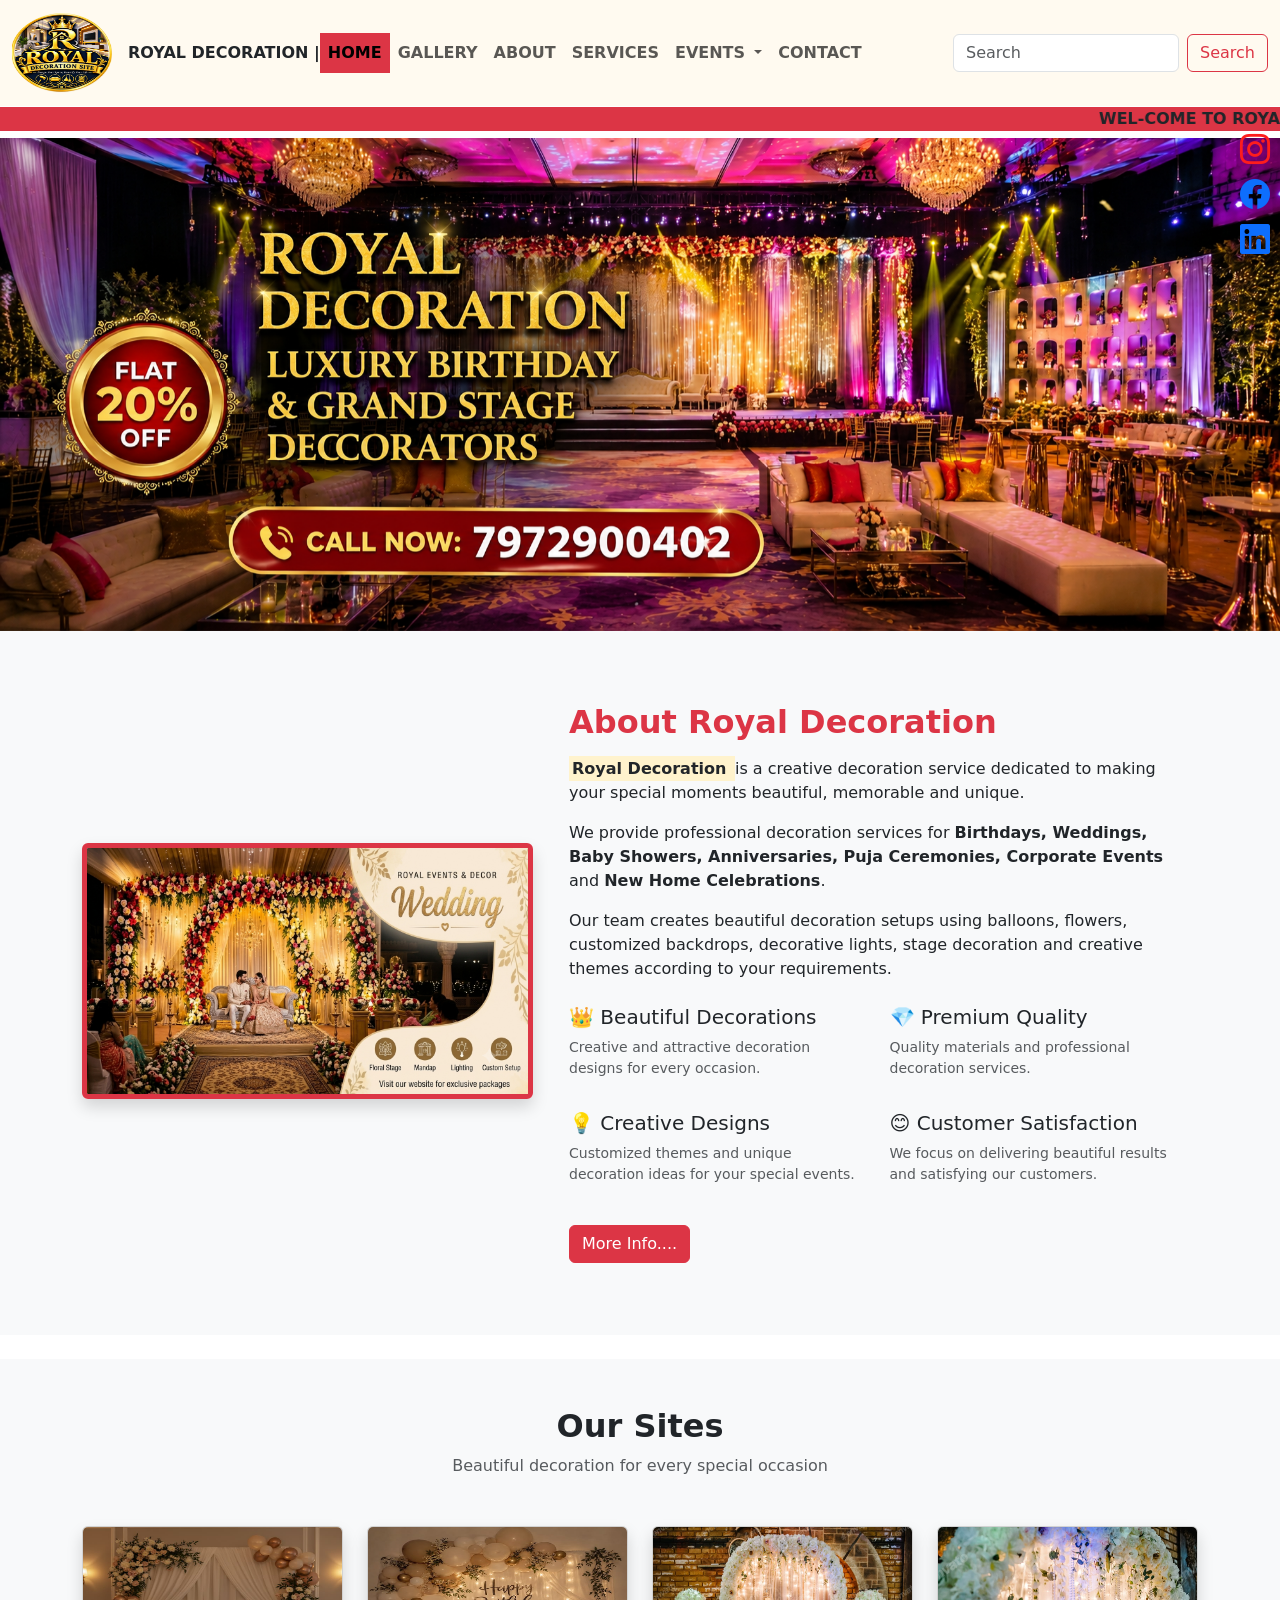
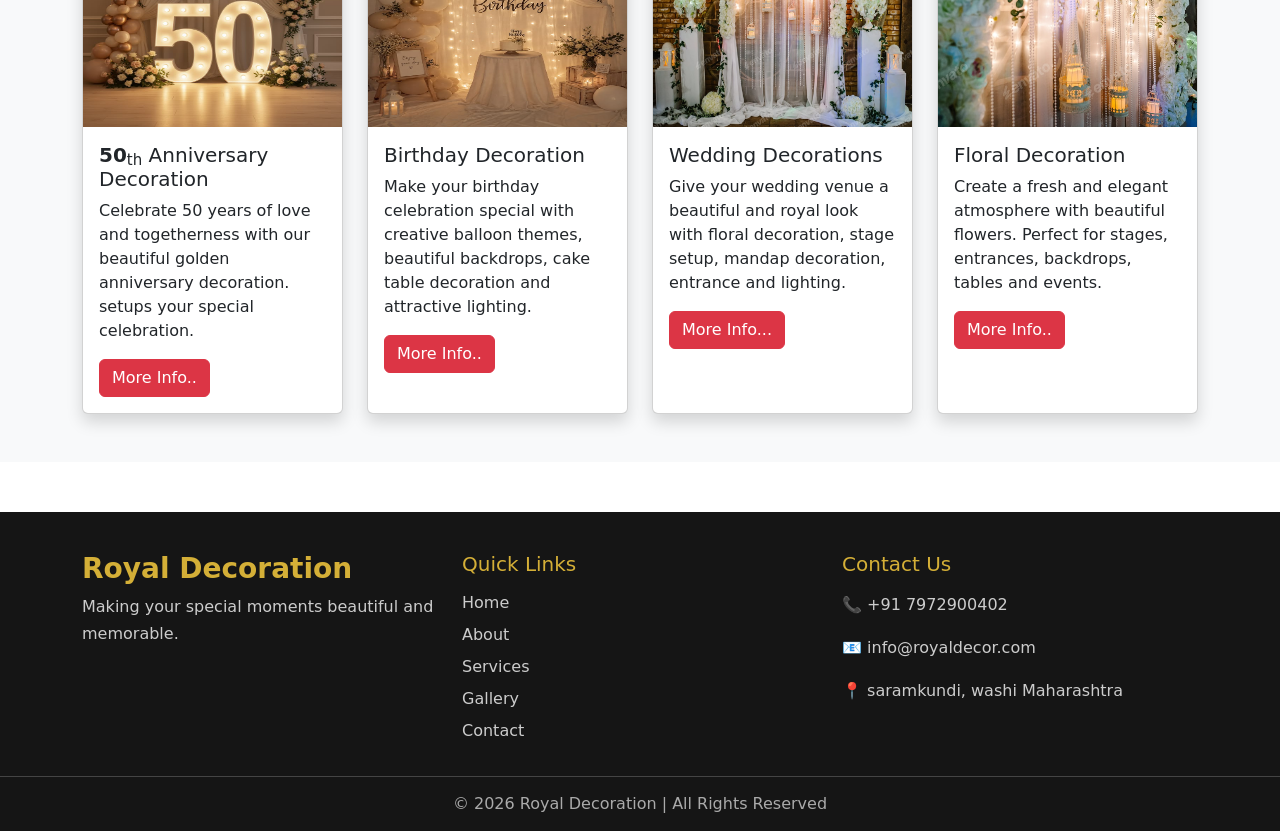
==== index.html @ ed1a05d9 "updates" ====
<!doctype html>
<html lang="en">

<head>

    <meta charset="utf-8">

    <meta name="viewport" content="width=device-width, initial-scale=1">

    <title>home</title>

 <!-- Bootstrap Icons -->
    <link rel="stylesheet"
        href="https://cdn.jsdelivr.net/npm/bootstrap-icons@1.13.1/font/bootstrap-icons.min.css">



    <!-- Your CSS -->
    <link rel="stylesheet" href="css/style.css">

    <!-- Bootstrap CSS -->
    <link href="https://cdn.jsdelivr.net/npm/bootstrap@5.3.8/dist/css/bootstrap.min.css"
        rel="stylesheet"
        integrity="sha384-sRIl4kxILFvY47J16cr9ZwB07vP4J8+LH7qKQnuqkuIAvNWLzeN8tE5YBujZqJLB"
        crossorigin="anonymous">

</head>


<body>
    


    <!-- =========================
         HEADER START
    ========================= -->

    <nav class="navbar navbar-expand-lg bg-color fixed-top">

        <div class="container-fluid">


            <!-- LOGO -->

            <a class="navbar-brand" href="index.html">

                <img src="images/LOGO5.png"
                    width="100px"
                    height="80px"
                    alt="Logo">

            </a><section class="bg-
            "><b>ROYAL DECORATION |</b></section><br><hr><br>


            <!-- MOBILE MENU BUTTON -->
             <hr>

            <button class="navbar-toggler"
                type="button"
                data-bs-toggle="collapse"
                data-bs-target="#navbarSupportedContent"
                aria-controls="navbarSupportedContent"
                aria-expanded="false"
                aria-label="Toggle navigation">

                <span class="navbar-toggler-icon"></span>

            </button>
            


            <!-- NAVBAR CONTENT -->

            <div class="collapse navbar-collapse"
                id="navbarSupportedContent">


                <ul class="navbar-nav me-auto mb-2 mb-lg-0">


                    <!-- HOME -->

                    <li class="nav-item1">

                        <a class="nav-link active bg-danger"
                            aria-current="page"
                            href="index.html">

                            <b>HOME</b>

                        </a>

                    </li>


                    <!-- GALLERY -->

                    <li class="nav-item2">

                        <a class="nav-link"
                            href="gallery.html">

                            <b>GALLERY</b>

                        </a>

                    </li>



                    <!-- ABOUT -->

                    <li class="nav-item4">

                        <a class="nav-link"
                            href="about.html">

                            <b>ABOUT</b>

                        </a>

                    </li>


                    <!-- SERVICES -->

                    <li class="nav-item6">

                        <a class="nav-link"
                            href="services.html">

                            <b>SERVICES</b>

                        </a>

                    </li>


                    <!-- ================================================= -->
                    <!-- EVENTS DROPDOWN  -->
                    <!-- ================================================= -->

                        <li class="nav-item5 events">
          <a class="nav-link dropdown-toggle" href="#" role="button" data-bs-toggle="dropdown" aria-expanded="false">
            <B>EVENTS</B>
          </a>
          <ul class="dropdown-menu bg-danger">
            <li><a class="dropdown-item" href="gallery.html"><important>Puja decoration</important></strong></a></li>
            <li><a class="dropdown-item" href="gallery.html">Baby Shower decoration</a></li>
            <li><a class="dropdown-item" href="gallery.html">corporate events decoration</a></li>
            <li><a class="dropdown-item" href="gallery.html">Anniversary decoration</a></li>
            <li><a class="dropdown-item" href="gallery.html">birthday decoration</a></li>
            <li><a class="dropdown-item" href="gallery.html">wedding decoration</a></li>
             <li><a class="dropdown-item" href="gallery.html">new home decoration</a></li>
            <li><hr class="dropdown-divider"></li>
          </ul>
           <!-- CONTACT -->

                    <li class="nav-item3">

                        <a class="nav-link"
                            href="contact.html">

                            <b>CONTACT</b>

                        </a>

                    </li>
        </li>


                </ul>
           

                <!-- =========================
                     SEARCH
                ========================= -->

                <form class="d-flex"
                    role="search">


                    <input class="form-control me-2"
                        type="search"
                        placeholder="Search"
                        aria-label="Search">


                    <button class="btn btn-outline-danger"
                        type="submit">

                        Search

                    </button>


                </form>


            </div>

        </div>

    </nav>
    <hr><br><p></p>
    <p></p>
    <hr>
    <hr>

      <!-- SOCIAL MEDIA -->

        <section class="body1">

            <div class="container-fluid bgg2">

                <div class="row">

                    <div class="col-md-1">

                        <ul class="box5">

                            <li>
                                <a href="https://www.instagram.com/"
                                    target="_blank">
                                    <i class="bi bi-instagram"></i>
                                </a>
                            </li>

                            <li>
                                <a href="https://www.facebook.com/"
                                    target="_blank">
                                    <i class="bi bi-facebook"></i>
                                </a>
                            </li>

                            <li>
                                <a href="https://in.linkedin.com/"
                                    target="_blank">
                                    <i class="bi bi-linkedin"></i>
                                </a>
                            </li>

                        </ul>

                    </div>

                </div>

            </div>

        </section>



    <!-- =========================
         HEADER END
    =
   <h1></h1> 
  


    

         MAIN START
    ========================= -->




    

    <main>

  <section class="BG-danger"><marquee class= "bg-danger"right direction="left
    "><b>WEL-COME TO ROYAL DECORATIONS </b></marquee></section>
        <!-- =========================
             CAROUSEL
        ========================= -->

        <section>

            <div id="carouselExampleSlidesOnly"
                class="carousel slide"
                data-bs-ride="carousel"
                data-bs-interval="2000">


                <div class="carousel-inner">


                    <div class="carousel-item active">

                        <img src="images/royal.png"
                            class="d-block w-100 img-fluid"
                            alt="Royal Decoration">

                    </div>


                    <div class="carousel-item">

                        <img src="images/new (2).png"
                            class="d-block w-100"
                            width="1300px"
                            alt="Royal Decoration">

                    </div>


                    <div class="carousel-item">

                        <img src="images/new (3).png"
                            class="d-block w-100"
                            width="1300px"
                            alt="Royal Decoration">

                    </div>


                    <div class="carousel-item">

                        <img src="images/new (4).png"
                            class="d-block w-100"
                            width="1300px"
                            alt="Royal Decoration">

                    </div>


                    <div class="carousel-item">

                        <img src="images/new (8).png"
                            class="d-block w-100"
                            width="1300px"
                            alt="Royal Decoration">

                    </div>


                    <div class="carousel-item">

                        <img src="images/new (6).png"
                            class="d-block w-100"
                            width="1300px"
                            alt="Royal Decoration">

                    </div>


                </div>

            </div>

        </section>



        <!-- =========================
             ABOUT SECTION
        ========================= -->

        <section class="bg-light py-5">


            <div class="container">


                <div class="row align-items-center">


                    <!-- ABOUT IMAGE -->

                    <div class="col-md-5  mb-4 mb-3 md-3">

                        <img src="images/gemini (1).png"
                            class="img-fluid rounded shadow border border-5 border-danger"
                            alt="Royal Decoration">

                    </div>


                    <!-- ABOUT INFORMATION -->

                    <div class="col-md-7 p-4">


                        <h2 class="fw-bold text-danger mb-3">

                            About Royal Decoration

                        </h2>


                        <p>

                            <strong><mark>Royal Decoration </mark></strong>
                            is a creative decoration service dedicated
                            to making your special moments beautiful,
                            memorable and unique.

                        </p>


                        <p>

                            We provide professional decoration services
                            for <strong>Birthdays, Weddings, Baby Showers,
                            Anniversaries, Puja Ceremonies, Corporate Events</strong>
                            and <strong>New Home Celebrations</strong>.

                        </p>


                        <p>

                            Our team creates beautiful decoration setups
                            using balloons, flowers, customized backdrops,
                            decorative lights, stage decoration and creative
                            themes according to your requirements.

                        </p>


                        <!-- FEATURES -->

                        <div class="row mt-4">


                            <div class="col-sm-6 mb-3">

                                <h5>
                                    👑 Beautiful Decorations
                                </h5>

                                <p class="small text-muted">

                                    Creative and attractive decoration
                                    designs for every occasion.

                                </p>

                            </div>


                            <div class="col-sm-6 mb-3">

                                <h5>
                                    💎 Premium Quality
                                </h5>

                                <p class="small text-muted">

                                    Quality materials and professional
                                    decoration services.

                                </p>

                            </div>


                            <div class="col-sm-6 mb-3">

                                <h5>
                                    💡 Creative Designs
                                </h5>

                                <p class="small text-muted">

                                    Customized themes and unique decoration
                                    ideas for your special events.

                                </p>

                            </div>


                            <div class="col-sm-6 mb-3">

                                <h5>
                                    😊 Customer Satisfaction
                                </h5>

                                <p class="small text-muted">

                                    We focus on delivering beautiful results
                                    and satisfying our customers.

                                </p>

                            </div>


                        </div>


                        <!-- MORE INFO BUTTON -->

                        <a href="about.html"
                            class="btn btn-danger mt-2">

                            More Info....

                        </a>


                    </div>

                </div>

            </div>


        </section>



        <!-- =========================
             OUR SITES
        ========================= -->

        <section class="mt-4 bg-light py-5">


            <div class="container">


                <!-- HEADING -->

                <div class="text-center mb-5">

                    <h2 class="text-dark fw-bold">
                        Our Sites
                    </h2>

                    <p class="text-muted">

                        Beautiful decoration for every special occasion

                    </p>

                </div>


                <div class="row g-4">


                    <!-- ================= CARD 1 ================= -->

                    <div class="col-lg-3 col-md-6 ">


                        <div class="card h-100 shadow">


                            <img src="images/square6.jpg"
                                height="200"
                                class="card-img-top"
                                alt="50 th Anniversary Decoration">


                            <div class="card-body">


                                <h5 class="card-title">

                                   <b><span>50</span></b><sub>th</sub> Anniversary Decoration

                                </h5>


                                <p class="card-text">

                                    Celebrate 50 years of love and
                                    togetherness with our beautiful
                                    golden anniversary decoration.
                                     setups your special celebration.

                                </p>


                                 <button type="button"
                                    class="btn btn-danger"
                                    data-bs-toggle="modal"
                                    data-bs-target="#birthdayModal">

                                    More Info..

                                </button>

                            </div>


                        </div>


                    </div>



                    <!-- ================= CARD 2 ================= -->

                    <div class="col-lg-3 col-md-6">


                        <div class="card h-100 shadow">


                            <img src="images/square4.jpg"
                                height="200"
                                class="card-img-top"
                                alt="Birthday Decoration">


                            <div class="card-body">


                                <h5 class="card-title">

                                    Birthday Decoration

                                </h5>


                                <p class="card-text">

                                    Make your birthday celebration
                                    special with creative balloon themes,
                                    beautiful backdrops, cake table
                                    decoration and attractive lighting.

                                </p>


                                <button type="button"
                                    class="btn btn-danger"
                                    data-bs-toggle="modal"
                                    data-bs-target="#birthdayModal">

                                    More Info..

                                </button>


                            </div>


                        </div>


                    </div>



                    <!-- ================= CARD 3 ================= -->

                    <div class="col-lg-3 col-md-6">


                        <div class="card h-100 shadow">


                            <img src="images/square2.jpg"
                                height="200"
                                class="card-img-top"
                                alt="Wedding Decoration">


                            <div class="card-body">


                                <h5 class="card-title">

                                    Wedding Decorations

                                </h5>


                                <p class="card-text">

                                    Give your wedding venue a beautiful
                                    and royal look with floral decoration,
                                    stage setup, mandap decoration,
                                    entrance and lighting.

                                </p>


                                <button type="button"
                                    class="btn btn-danger"
                                    data-bs-toggle="modal"
                                    data-bs-target="#weddingModal">

                                    More Info...

                                </button>


                            </div>


                        </div>


                    </div>



                    <!-- ================= CARD 4 ================= -->

                    <div class="col-lg-3 col-md-6">


                        <div class="card h-100 shadow">


                            <img src="images/square3.jpg"
                                height="200"
                                class="card-img-top"
                                alt="Floral Decoration">


                            <div class="card-body">


                                <h5 class="card-title">

                                    Floral Decoration

                                </h5>


                                <p class="card-text">

                                    Create a fresh and elegant atmosphere
                                    with beautiful flowers. Perfect for
                                    stages, entrances, backdrops, tables
                                    and events.

                                </p>


                                <button type="button"
                                    class="btn btn-danger"
                                    data-bs-toggle="modal"
                                    data-bs-target="#floralModal">

                                    More Info..

                                </button>


                            </div>


                        </div>


                    </div>


                </div>

            </div>


        </section>



        <!-- ================================================= -->
        <!-- 50TH ANNIVERSARY MODAL
        ================================================= -->

        <div class="modal fade"
            id="anniversary50Modal"
            tabindex="-1"
            aria-labelledby="anniversary50ModalLabel"
            aria-hidden="true">


            <div class="modal-dialog modal-lg modal-dialog-centered">


                <div class="modal-content">


                    <div class="modal-header bg-danger text-white">


                        <h5 class="modal-title"
                            id="anniversary50ModalLabel">

                            50th Anniversary Decoration

                        </h5>


                        <button type="button"
                            class="btn-close btn-close-white"
                            data-bs-dismiss="modal">
                        </button>


                    </div>


                    <div class="modal-body">


                        <img src="images/square6.jpg"
                            class="img-fluid rounded mb-4"
                            alt="50th Anniversary Decoration">


                        <h4>
                            Golden Anniversary Decoration
                        </h4>


                        <p>

                            Celebrate 50 beautiful years of love,
                            memories and togetherness with our premium
                            anniversary decoration services. We create
                            elegant and attractive setups according to
                            your celebration theme.

                        </p>


                        <h5 class="mt-4">
                            Our Decoration Includes:
                        </h5>


                        <ul>

                            <li>50th Anniversary Number Decoration</li>

                            <li>Balloon Decoration</li>

                            <li>Flower Decoration</li>

                            <li>Beautiful Backdrop</li>

                            <li>Stage Decoration</li>

                            <li>Table Decoration</li>

                            <li>Warm Decorative Lighting</li>

                            <li>Customized Name Board</li>

                        </ul>


                        <h5 class="mt-4">
                            Perfect For
                        </h5>


                        <p>

                            Golden anniversary, family celebrations,
                            wedding anniversary parties and special
                            milestone events.

                        </p>


                    </div>


                    <div class="modal-footer">


                        <a href="contact.html"
                            class="btn btn-danger">

                            Book Now

                        </a>


                        <button type="button"
                            class="btn btn-secondary"
                            data-bs-dismiss="modal">

                            Close

                        </button>


                    </div>


                </div>


            </div>

        </div>



        <!-- ================================================= -->
        <!-- BIRTHDAY MODAL
        ================================================= -->

        <div class="modal fade"
            id="birthdayModal"
            tabindex="-1"
            aria-labelledby="birthdayModalLabel"
            aria-hidden="true">


            <div class="modal-dialog modal-lg modal-dialog-centered">


                <div class="modal-content">


                    <div class="modal-header bg-danger text-white">


                        <h5 class="modal-title"
                            id="birthdayModalLabel">

                            Birthday Decoration

                        </h5>


                        <button type="button"
                            class="btn-close btn-close-white"
                            data-bs-dismiss="modal">
                        </button>


                    </div>


                    <div class="modal-body">


                        <img src="images/square4.jpg"
                            class="img-fluid rounded mb-4"
                            alt="Birthday Decoration">


                        <h4>
                            Beautiful Birthday Decoration
                        </h4>


                        <p>

                            Make your birthday celebration more
                            colorful, beautiful and memorable with
                            our customized birthday decoration services.
                            We design the setup according to your
                            preferred theme and occasion.

                        </p>


                        <h5 class="mt-4">
                            Our Decoration Includes:
                        </h5>


                        <ul>

                            <li>Birthday Balloon Decoration</li>

                            <li>Customized Birthday Backdrop</li>

                            <li>Theme Decoration</li>

                            <li>Cake Table Decoration</li>

                            <li>Birthday Banner</li>

                            <li>Flower Decoration</li>

                            <li>Decorative Lighting</li>

                            <li>Customized Name Decoration</li>

                        </ul>


                        <h5 class="mt-4">
                            Perfect For
                        </h5>


                        <p>

                            Kids' birthdays, adults' birthdays,
                            surprise parties, family celebrations
                            and theme-based birthday parties.

                        </p>


                    </div>


                    <div class="modal-footer">


                        <a href="contact.html"
                            class="btn btn-danger">

                            Book Now

                        </a>


                        <button type="button"
                            class="btn btn-secondary"
                            data-bs-dismiss="modal">

                            Close

                        </button>


                    </div>


                </div>


            </div>

        </div>



        <!-- ================================================= -->
        <!-- WEDDING MODAL
        ================================================= -->

        <div class="modal fade"
            id="weddingModal"
            tabindex="-1"
            aria-labelledby="weddingModalLabel"
            aria-hidden="true">


            <div class="modal-dialog modal-lg modal-dialog-centered">


                <div class="modal-content">


                    <div class="modal-header bg-danger text-white">


                        <h5 class="modal-title"
                            id="weddingModalLabel">

                            Wedding Decoration

                        </h5>


                        <button type="button"
                            class="btn-close btn-close-white"
                            data-bs-dismiss="modal">
                        </button>


                    </div>


                    <div class="modal-body">


                        <img src="images/square2.jpg"
                            class="img-fluid rounded mb-4"
                            alt="Wedding Decoration">


                        <h4>
                            Royal Wedding Decoration
                        </h4>


                        <p>

                            Make your wedding celebration grand and
                            memorable with our beautiful and royal
                            wedding decoration services.

                        </p>


                        <h5 class="mt-4">
                            Our Decoration Includes:
                        </h5>


                        <ul>

                            <li>Wedding Stage Decoration</li>

                            <li>Mandap Decoration</li>

                            <li>Flower Decoration</li>

                            <li>Entrance Gate Decoration</li>

                            <li>Wedding Backdrop</li>

                            <li>Decorative Lighting</li>

                            <li>Table Decoration</li>

                            <li>Customized Wedding Theme</li>

                        </ul>


                        <h5 class="mt-4">
                            Perfect For
                        </h5>


                        <p>

                            Weddings, receptions, engagement ceremonies,
                            sangeet functions and other special wedding
                            celebrations.

                        </p>


                    </div>


                    <div class="modal-footer">


                        <a href="contact.html"
                            class="btn btn-danger">

                            Book Now

                        </a>


                        <button type="button"
                            class="btn btn-secondary"
                            data-bs-dismiss="modal">

                            Close

                        </button>


                    </div>


                </div>


            </div>

        </div>



        <!-- ================================================= -->
        <!-- FLORAL MODAL
        ================================================= -->

        <div class="modal fade"
            id="floralModal"
            tabindex="-1"
            aria-labelledby="floralModalLabel"
            aria-hidden="true">


            <div class="modal-dialog modal-lg modal-dialog-centered">


                <div class="modal-content">


                    <div class="modal-header bg-danger text-white">


                        <h5 class="modal-title"
                            id="floralModalLabel">

                            Floral Decoration

                        </h5>


                        <button type="button"
                            class="btn-close btn-close-white"
                            data-bs-dismiss="modal">
                        </button>


                    </div>


                    <div class="modal-body">


                        <img src="images/square3.jpg"
                            class="img-fluid rounded mb-4"
                            alt="Floral Decoration">


                        <h4>
                            Beautiful Floral Decoration
                        </h4>


                        <p>

                            Create a fresh, beautiful and elegant
                            atmosphere with our floral decoration
                            services for all types of occasions.

                        </p>


                        <h5 class="mt-4">
                            Our Decoration Includes:
                        </h5>


                        <ul>

                            <li>Fresh Flower Decoration</li>

                            <li>Artificial Flower Decoration</li>

                            <li>Stage Flower Decoration</li>

                            <li>Entrance Flower Decoration</li>

                            <li>Floral Backdrop</li>

                            <li>Table Flower Decoration</li>

                            <li>Wedding Flower Decoration</li>

                            <li>Customized Floral Theme</li>

                        </ul>


                        <h5 class="mt-4">
                            Perfect For
                        </h5>


                        <p>

                            Weddings, birthdays, anniversaries,
                            puja ceremonies, corporate events and
                            other special occasions.

                        </p>


                    </div>


                    <div class="modal-footer">


                        <a href="contact.html"
                            class="btn btn-danger">

                            Book Now

                        </a>


                        <button type="button"
                            class="btn btn-secondary"
                            data-bs-dismiss="modal">

                            Close

                        </button>


                    </div>


                </div>


            </div>

        </div>


    </main>


    <!-- =========================
         FOOTER
    ========================= -->

    <footer class="footer">


        <div class="container">


            <div class="row">


                <div class="col-md-4">

                    <h3>
                        Royal Decoration
                    </h3>

                    <p>
                        Making your special moments beautiful
                        and memorable.
                    </p>

                </div>


                <div class="col-md-4">

                    <h5>
                        Quick Links
                    </h5>

                    <a href="index.html">
                        Home
                    </a>

                    <a href="about.html">
                        About
                    </a>

                    <a href="services.html">
                        Services
                    </a>

                    <a href="gallery.html">
                        Gallery
                    </a>

                    <a href="contact.html">
                        Contact
                    </a>

                </div>


                <div class="col-md-4">

                    <h5>
                        Contact Us
                    </h5>

                    <p>
                        📞 +91 7972900402
                    </p>

                    <p>
                        📧 info@royaldecor.com
                    </p>

                    <p>
                        📍 saramkundi, washi Maharashtra
                    </p>

                </div>


            </div>


        </div>


        <div class="copyright">

            © 2026 Royal Decoration | All Rights Reserved

        </div>


    </footer>



    <!-- ================================================= -->
    <!-- BOOTSTRAP JS - ONLY ONE -->
    <!-- ================================================= -->

    <script src="https://cdn.jsdelivr.net/npm/bootstrap@5.3.8/dist/js/bootstrap.bundle.min.js"
        integrity="sha384-FKyoEForCGlyvwx9Hj09JcYn3nv7wiPVlz7YYwJrWVcXK/BmnVDxM+D2scQbITxI"
        crossorigin="anonymous">
    </script>


</body>

</html>
---- css/style.css ----
.card-body:hover{
    background-color: yellow;
    color: black;

}
        .bg-color{
            background-color: #fffcde;
        }
        .nav-item1:hover{transform: translateY(-10px);
          box-shadow: 0px 4px 8px rgba(197, 6, 6, 0.2);
            background-color: #ff0000;
            
        }
        .nav-item2:hover{transform: translateY(-10px);
          box-shadow: 0px 4px 8px rgba(89, 66, 8, 0.2);
            background-color: #ff0000;
            
        }
        .nav-item3:hover{transform: translateY(-10px);
          box-shadow: 0px 4px 8px rgba(89, 66, 8, 0.2);
            background-color: #ff0000;
            
        }
        .nav-item4:hover{transform: translateY(-10px);
          box-shadow: 0px 4px 8px rgba(89, 66, 8, 0.2);
            background-color: #ff0000;
            
        }
        .nav-item5:hover{transform: translateY(-10px);
          box-shadow: 0px 4px 8px rgba(89, 66, 8, 0.2);
            background-color: #ff0000;
            
        }
        .nav-item6:hover{transform: translateY(-10px);
          box-shadow: 0px 4px 8px rgba(89, 66, 8, 0.2);
            background-color: #ff0000;
            
        }
        .footer {
    background-color: #151515;
    color: white;
    padding-top: 40px;
    margin-top: 50px;
}

.footer h3 {
    color: #d4af37;
    font-weight: bold;
}

.footer h5 {
    color: #d4af37;
    margin-bottom: 15px;
}

.footer p {
    color: #cccccc;
    line-height: 1.7;
}

.footer a {
    display: block;
    color: #cccccc;
    text-decoration: none;
    margin-bottom: 8px;
}

.footer a:hover {
    color: #d4af37;
}

.copyright {
    border-top: 1px solid #444;
    text-align: center;
    padding: 15px;
    margin-top: 25px;
    color: #aaa;
}

/* hover effect nav */
.bg-color{
            background-color: #fffcde;
        }
        .nav-item1:hover{transform: translateY(-10px);
          box-shadow: 0px 4px 8px rgba(197, 6, 6, 0.2);
            background-color: #ff0000;
            
        }
        .nav-item2:hover{transform: translateY(-10px);
          box-shadow: 0px 4px 8px rgba(89, 66, 8, 0.2);
            background-color: #ff0000;
            
        }
        .nav-item3:hover{transform: translateY(-10px);
          box-shadow: 0px 4px 8px rgba(89, 66, 8, 0.2);
            background-color: #ff0000;
            
        }
        .nav-item4:hover{transform: translateY(-10px);
          box-shadow: 0px 4px 8px rgba(89, 66, 8, 0.2);
            background-color: #ff0000;
            
        }
        .nav-item5:hover{transform: translateY(-10px);
          box-shadow: 0px 4px 8px rgba(89, 66, 8, 0.2);
            background-color: #ff0000;
            
        }
        /* About Section */

.about-section {
    padding: 70px 0;
    background-color: #fffaf0;
}

.about-img {
    width: 100%;
    height: 350px;
    object-fit: cover;
    border-radius: 10px;
}

.about-section h2 {
    color: #b8860b;
    font-size: 35px;
    font-weight: bold;
    margin-bottom: 20px;
}

.about-section p {
    color: #555;
    line-height: 1.7;
    font-size: 16px;
}

.about-btn {
    display: inline-block;
    background-color: #b8860b;
    color: white;
    padding: 10px 25px;
    border-radius: 5px;
    text-decoration: none;
    margin-top: 10px;
}

.about-btn:hover {
    background-color: #8b6508;
    color: white;
}
/* about-section */
/* About Section */

.about-section {
    padding: 70px 0;
    background-color: #fffaf0;
}

.about-title {
    text-align: center;
    margin-bottom: 45px;
}

.about-title h2 {
    color: #b8860b;
    font-size: 36px;
    font-weight: bold;
}

.about-title p {
    color: #666;
}

.about-img {
    width: 100%;
    height: 350px;
    object-fit: cover;
    border-radius: 12px;
}

.about-section h3 {
    color: #b8860b;
    font-weight: bold;
    margin-bottom: 15px;
}

.about-section p {
    color: #555;
    line-height: 1.7;
    font-size: 16px;
}

/* Vision & Mission */

.vision-mission {
    margin-top: 50px;
    text-align: center;
}

.about-box {
    background-color: white;
    padding: 30px;
    height: 100%;
    border-radius: 12px;
    box-shadow: 0 4px 15px rgba(0,0,0,0.10);
}

.about-box h3 {
    font-size: 25px;
}
 .bg-color{
    background-color: #fffaf0;
}
.services-section{background-color: #fffaf0;}

.bi-youtube{color: #ff0000;}
.bi-instagram{color: #FD1D1D;}
    /* =========================
           GALLERY IMAGE DESIGN
        ========================= */

        .gallery-section {
            padding: 50px 0;
        }

        .gallery-title {
            font-size: 40px;
            font-weight: 700;
            margin-bottom: 10px;
        }

        .gallery-card {
            overflow: hidden;
            border: none;
            border-radius: 15px;
            box-shadow: 0 6px 20px rgba(0, 0, 0, 0.12);
            transition: all 0.35s ease;
            background: #fff;
        }

        .gallery-card:hover {
            transform: translateY(-8px);
            box-shadow: 0 12px 30px rgba(0, 0, 0, 0.20);
        }

        /* ALL GALLERY IMAGES SAME SIZE */
        .gallery-card .card-img-top {
            width: 100%;
            height: 320px;
            object-fit: cover;
            object-position: center;
            display: block;
            transition: transform 0.4s ease;
        }

        .gallery-card:hover .card-img-top {
            transform: scale(1.05);
        }

        .gallery-card .card-body {
            padding: 20px;
        }

        .gallery-card .card-title {
            font-size: 21px;
            font-weight: 700;
        }

        .gallery-card .card-text {
            color: #666;
            line-height: 1.6;
        }

        .gallery-card .btn {
            border-radius: 25px;
            padding: 9px 22px;
            font-weight: 600;
        }

        /* OLD GALLERY IMAGES */
        .old-gallery img {
            width: 100%;
            height: 280px;
            object-fit: cover;
            border-radius: 12px;
            transition: 0.4s ease;
        }

        .old-gallery img:hover {
            transform: scale(1.03);
        }

        /* VIDEO */
        .video iframe {
            border-radius: 12px;
        }

        /* MOBILE */
        @media (max-width: 768px) {

            .gallery-title {
                font-size: 30px;
            }

            .gallery-card .card-img-top {
                height: 260px;
            }

            .old-gallery img {
                height: 250px;
            }
        }

         /* .about-img  */
    .about-img {
    width: 100%;
    max-width: 400px;
    height: auto;
    display: block;
    margin: 0 auto;
    object-fit: cover;
}

/* Mobile */
@media (max-width: 576px) {
    .about-img {
        width: 90%;
        max-width: 300px;
        height: auto;
        margin: 0 auto;
    }
}

        /* =========================
           MAP + TABLE SECTION
        ========================= */

        .map-table-section {
            margin-top: 50px;
            padding: 30px 0;
        }

        .map-box {
            width: 100%;
            height: 350px;
            overflow: hidden;
            border-radius: 10px;
        }

        .map-box iframe {
            width: 100%;
            height: 100%;
            border: 0;
        }

        /* SMALL TABLE */

        .contact-table-box {
            max-width: 650px;
            margin: 0 auto;
        }

        .contact-table-box table {
            font-size: 14px;
        }

        .contact-table-box th,
        .contact-table-box td {
            padding: 8px 10px;
            vertical-align: middle;
        }

        /* =========================
           MOBILE
        ========================= */

        @media (max-width: 767px) {

            .map-table-section {
                margin-top: 30px;
                padding: 20px 10px;
            }

            .map-box {
                height: 280px;
                margin-bottom: 25px;
            }

            .contact-table-box {
                width: 100%;
                overflow-x: auto;
            }

            .contact-table-box table {
                font-size: 12px;
                min-width: 500px;
            }

        }

        .box5{
    position:fixed;
    list-style: none;
    z-index: 15; 
    left: auto;
    right: 10px;
    margin-bottom: 100px;    
     margin-left: 0%; 
    margin-top: 20px;
    font-size: 30px;
    

}
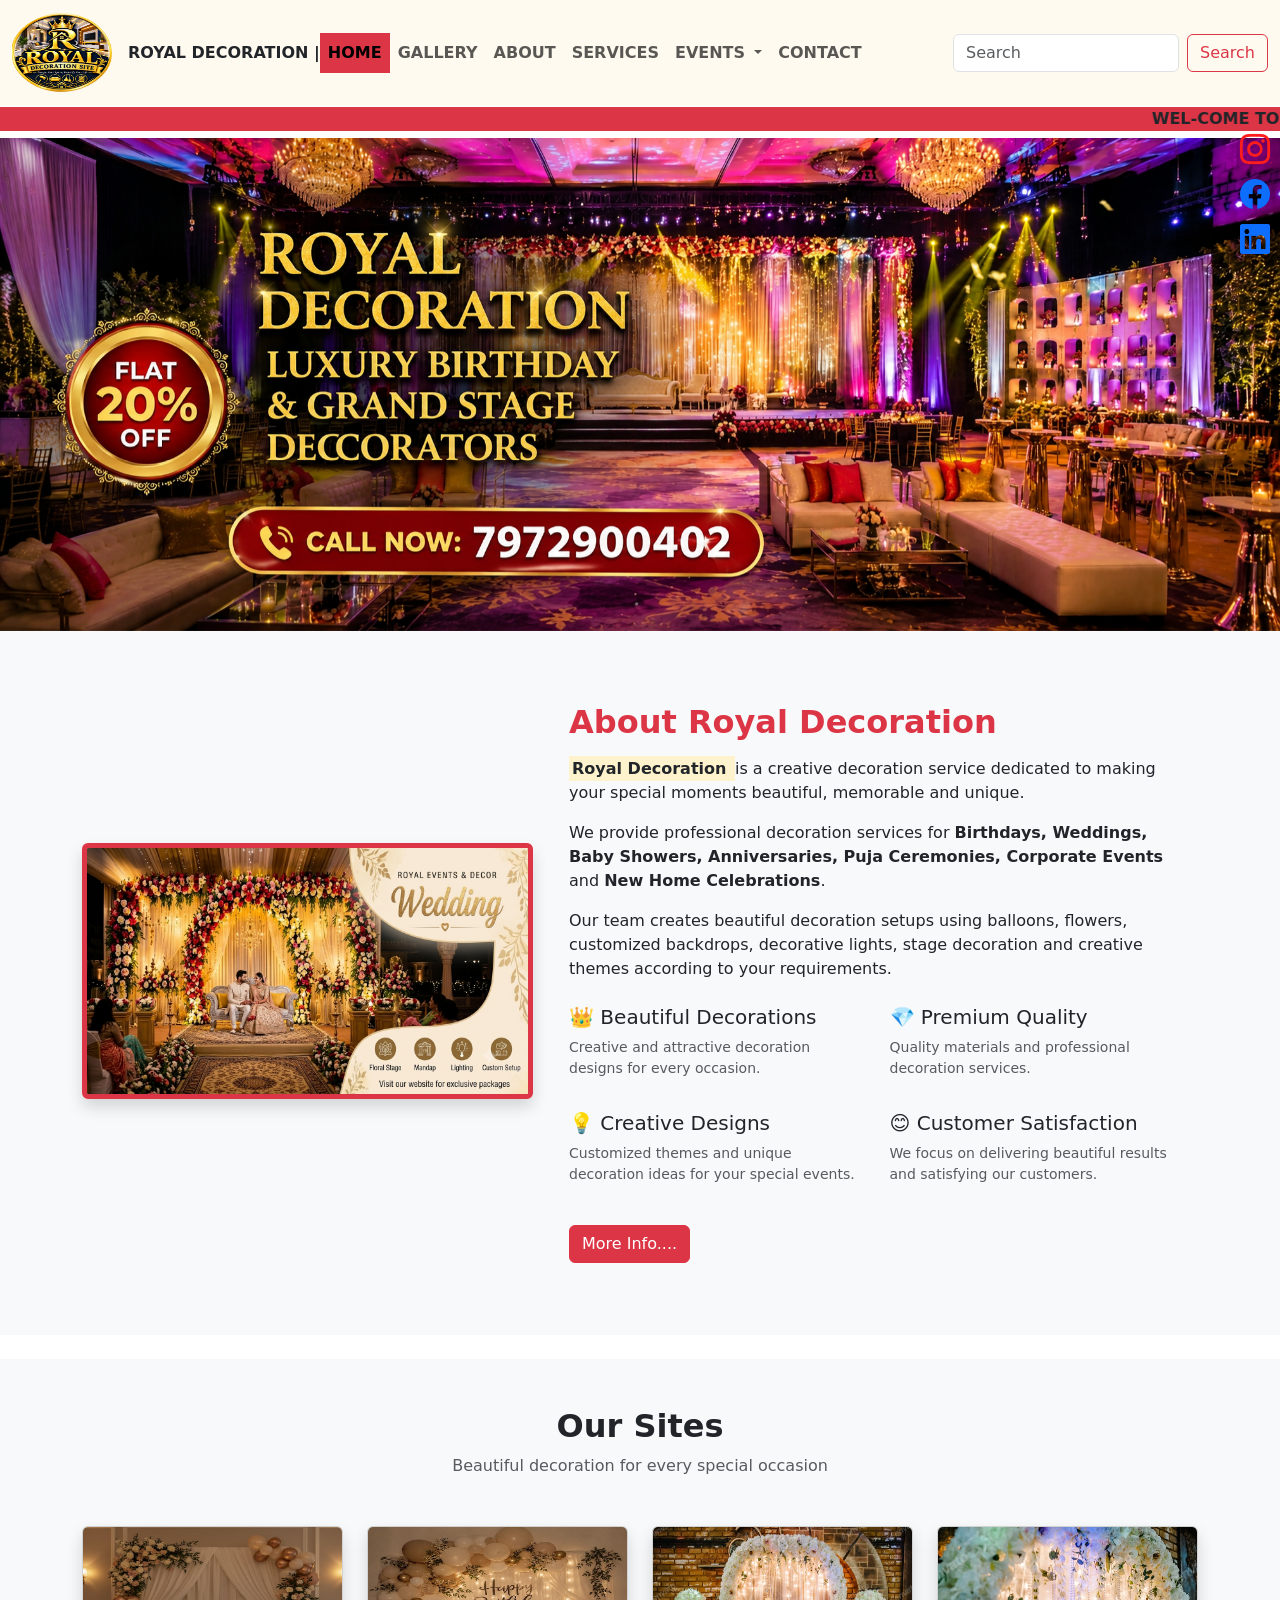
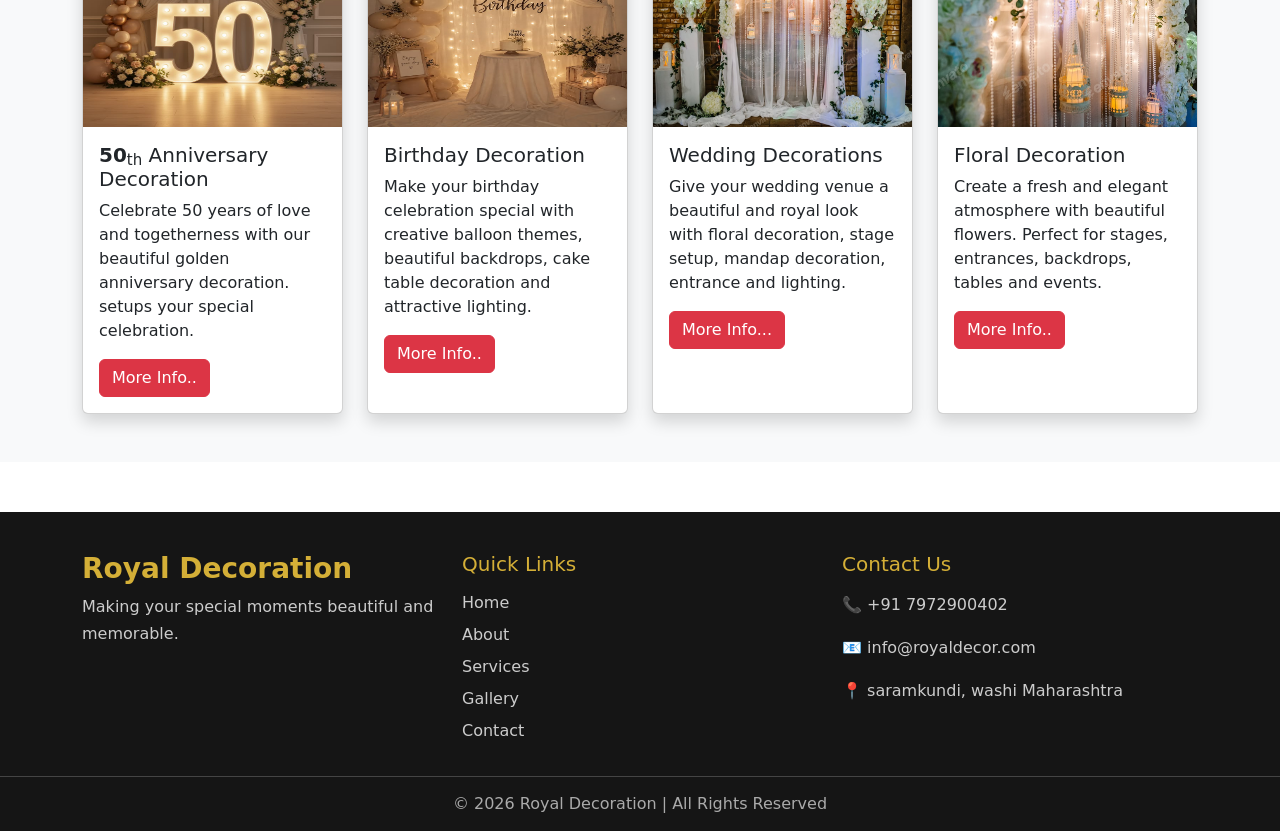
==== commit 6a99f688: "updates" ====
--- a/index.html
+++ b/index.html
@@ -1266,7 +1266,7 @@
 
                         <p>
 
-                            Weddings, birthdays, anniversaries,
+                            weddings, birthdays, anniversaries,
                             puja ceremonies, corporate events and
                             other special occasions.
 
@@ -1412,7 +1412,8 @@
         integrity="sha384-FKyoEForCGlyvwx9Hj09JcYn3nv7wiPVlz7YYwJrWVcXK/BmnVDxM+D2scQbITxI"
         crossorigin="anonymous">
     </script>
-
+    
+    <script src="js/new.js"></script>
 
 </body>
 
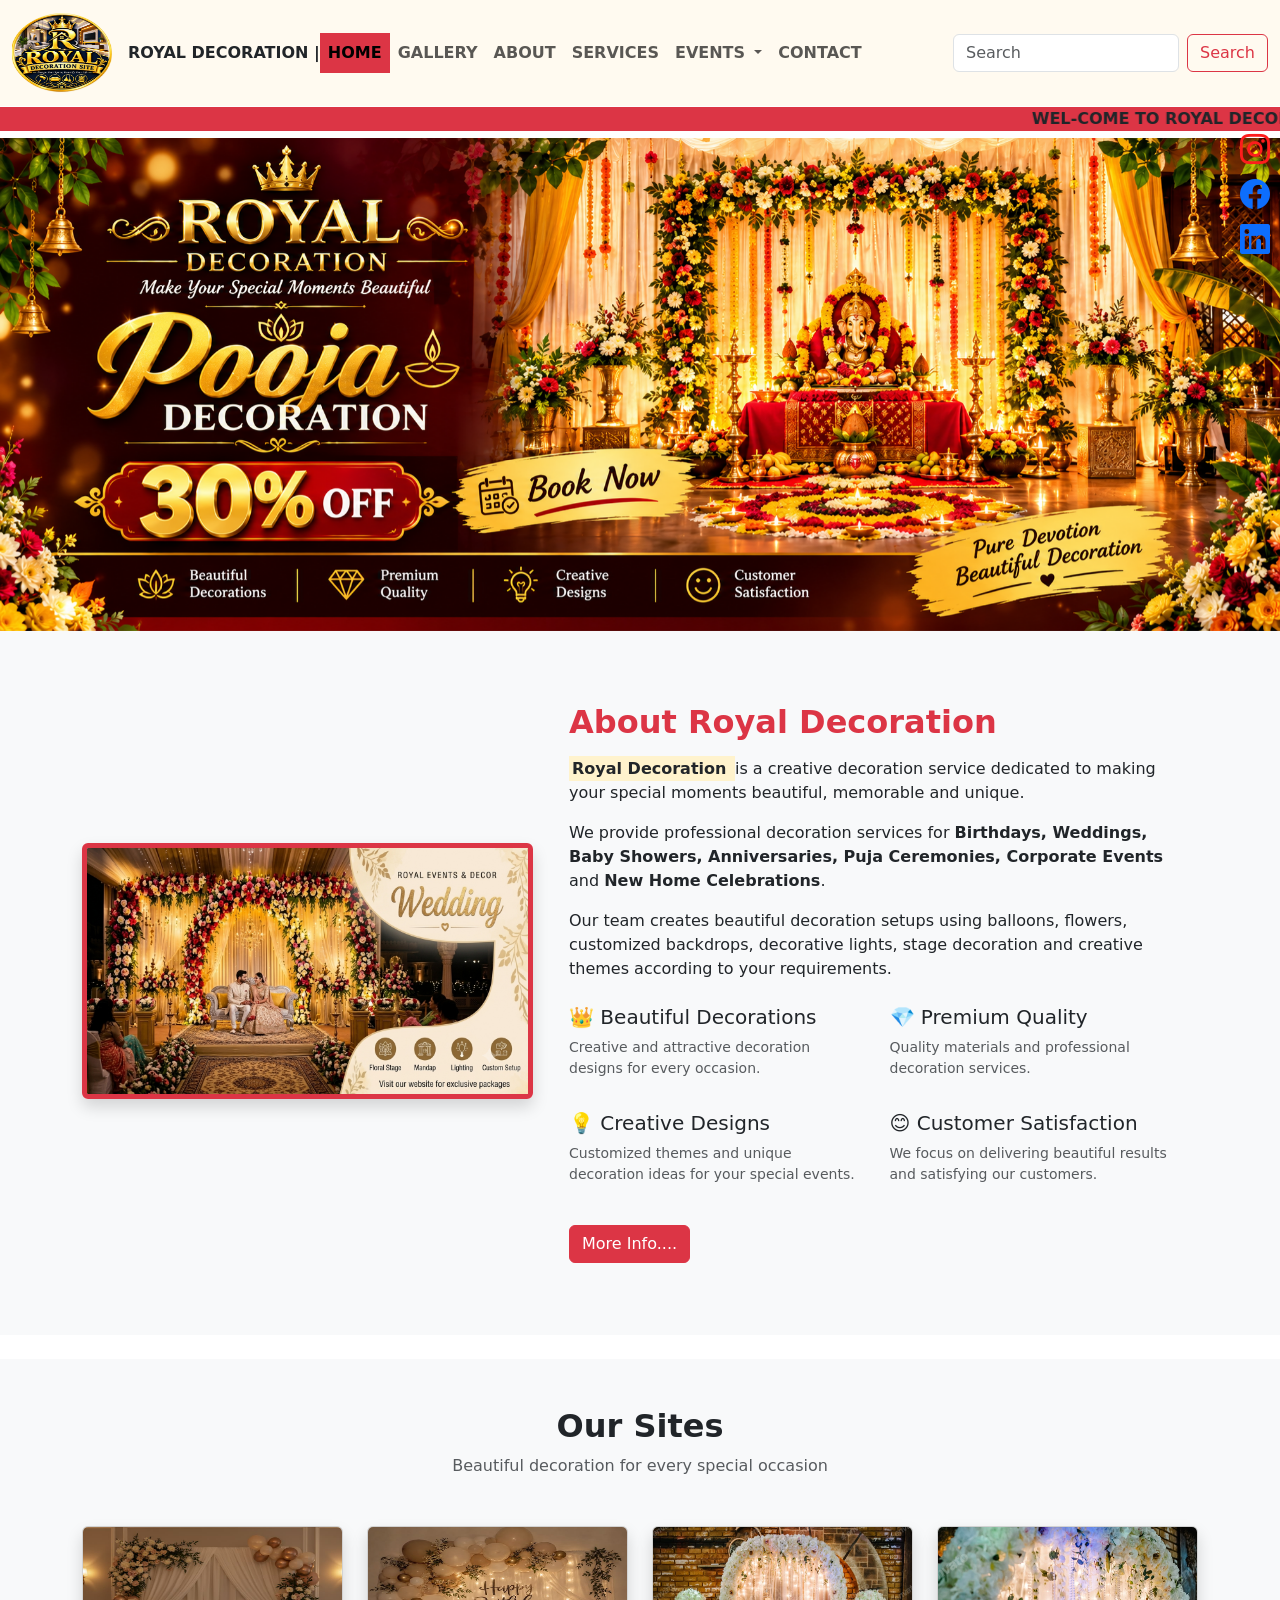
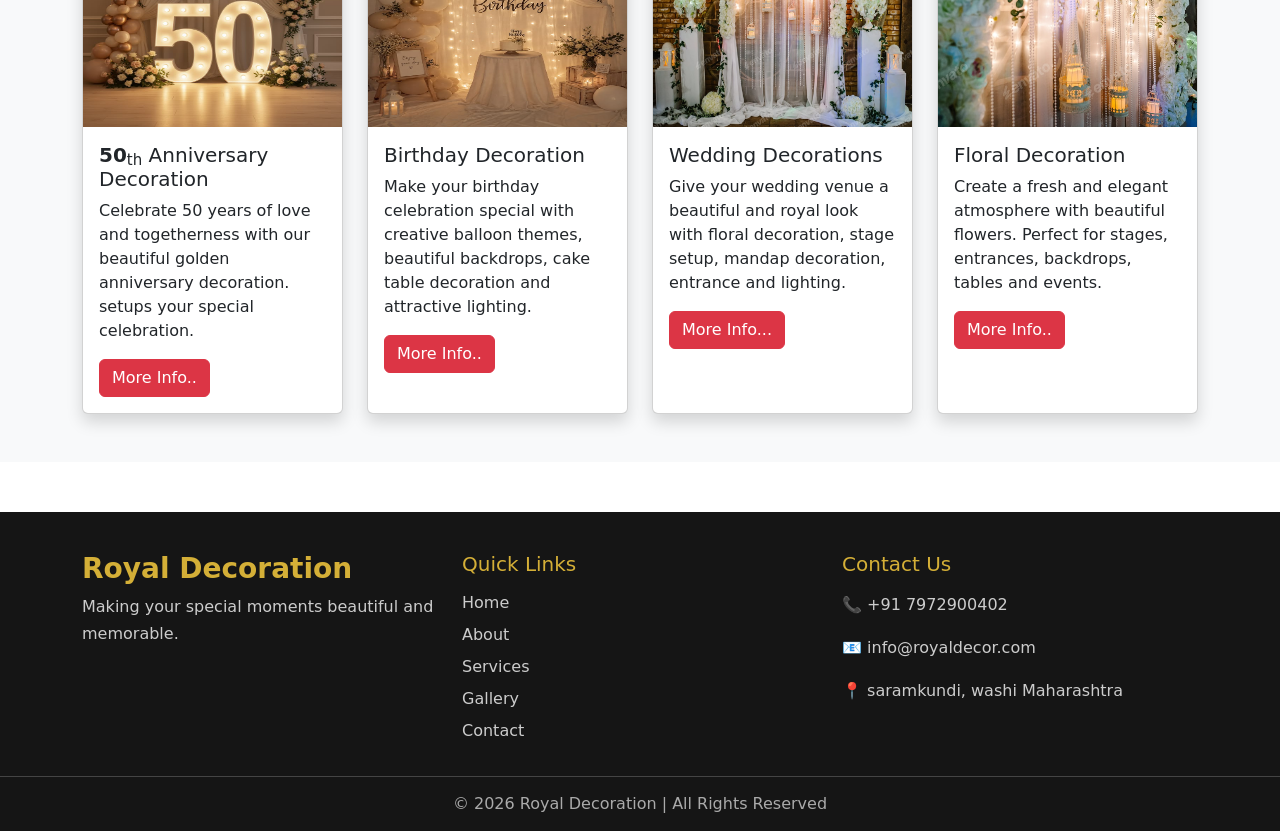
==== commit 8bde04b3: "Update index.html changes" ====
--- a/index.html
+++ b/index.html
@@ -1254,7 +1254,7 @@
 
                             <li>Wedding Flower Decoration</li>
 
-                            <li>Customized Floral Theme</li>
+                            <li>customized floral theme</li>
 
                         </ul>
 
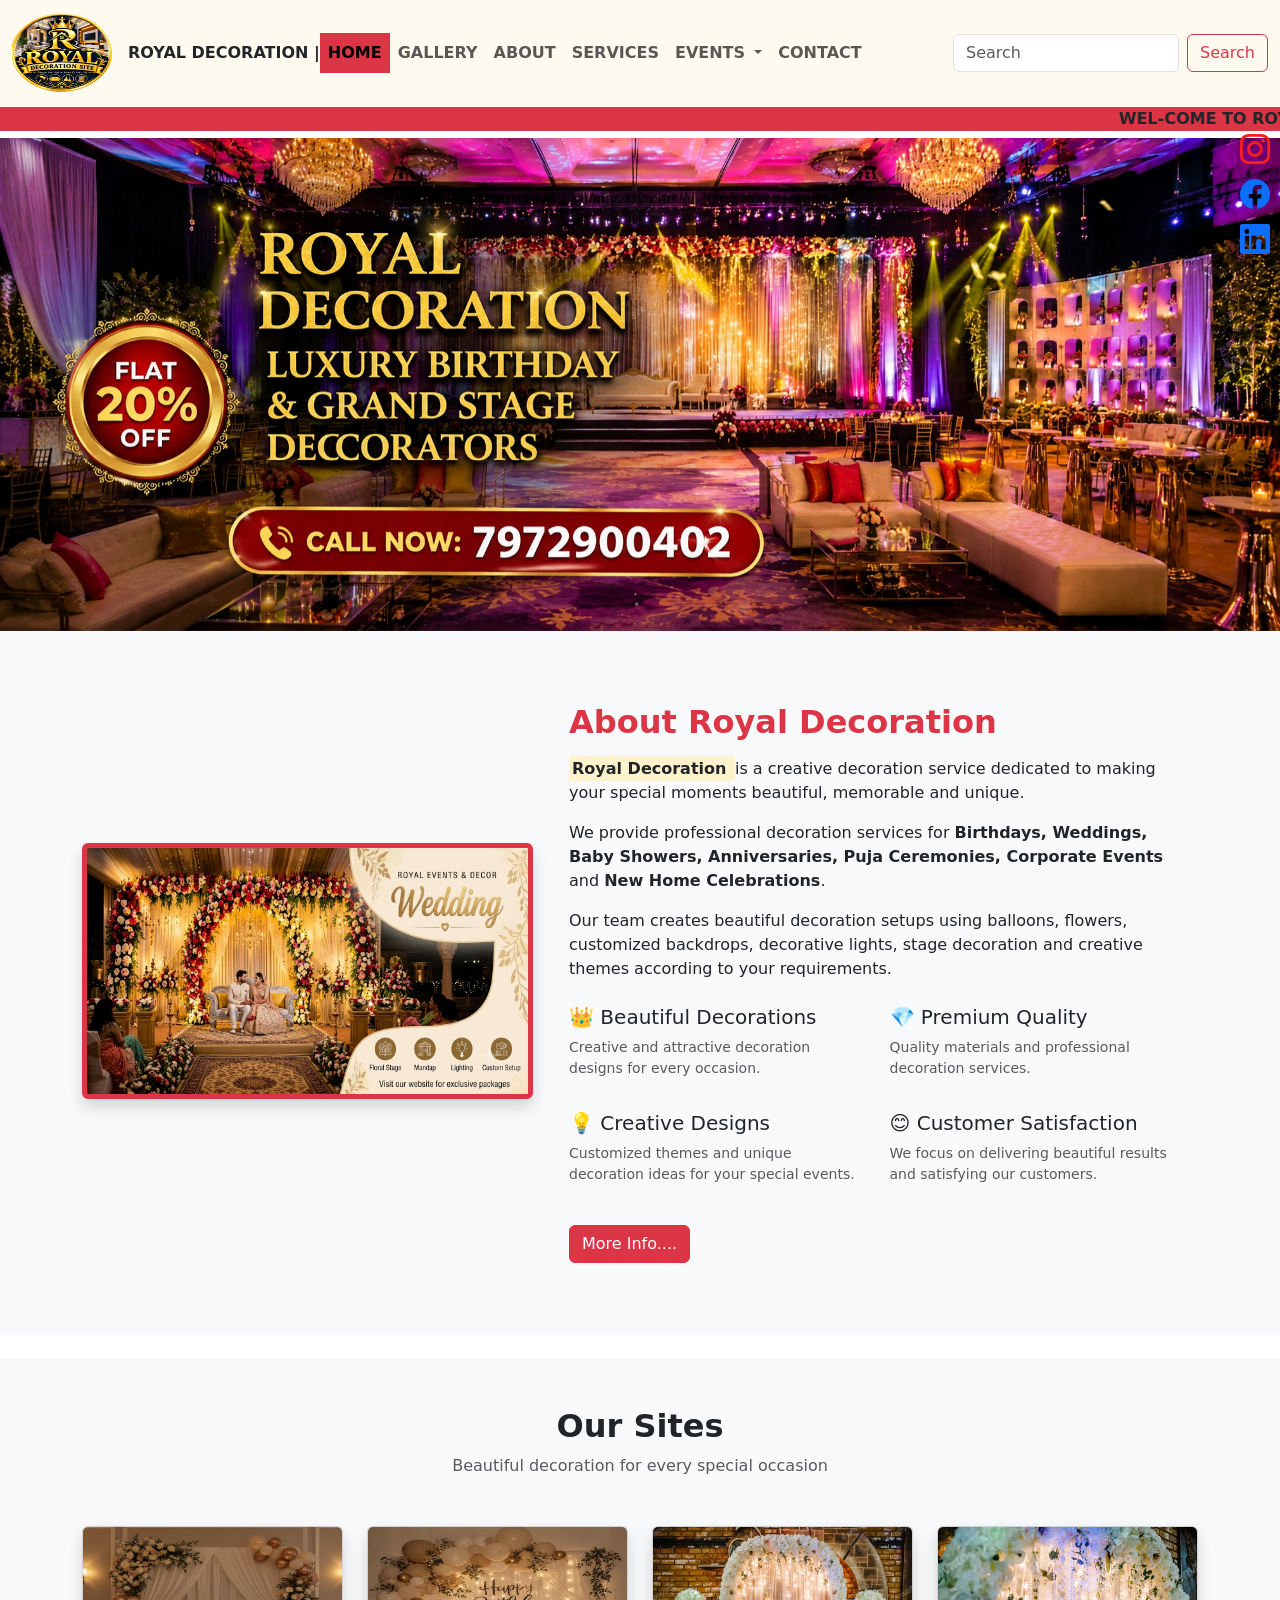
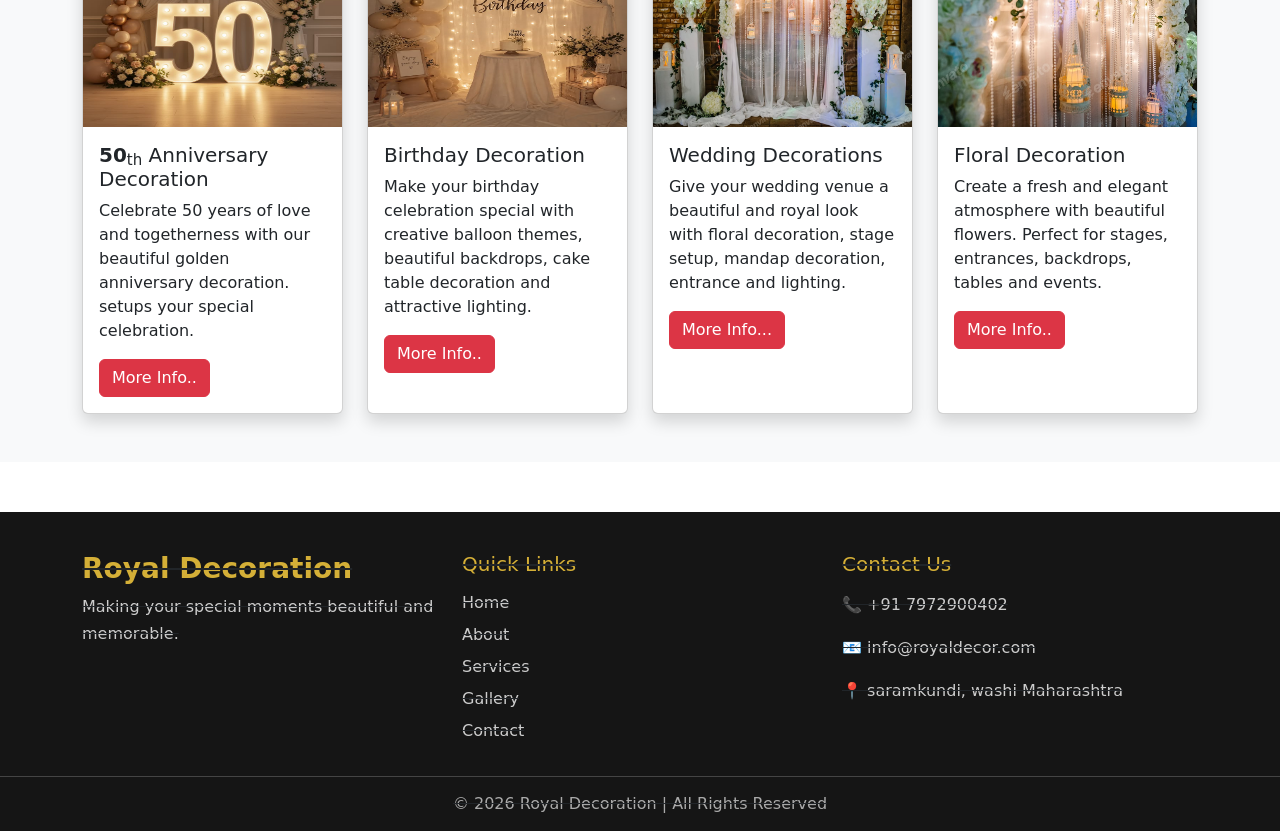
==== commit 009a214a: "updates" ====
--- a/index.html
+++ b/index.html
@@ -986,7 +986,7 @@
 
                             <li>Decorative Lighting</li>
 
-                            <li>Customized Name Decoration</li>
+                            <li>Customized Name Decoration<s/li>
 
                         </ul>
 
@@ -1086,7 +1086,7 @@
 
 
                         <h4>
-                            Royal Wedding Decoration
+                            Royal Wedding Decorations
                         </h4>
 
 
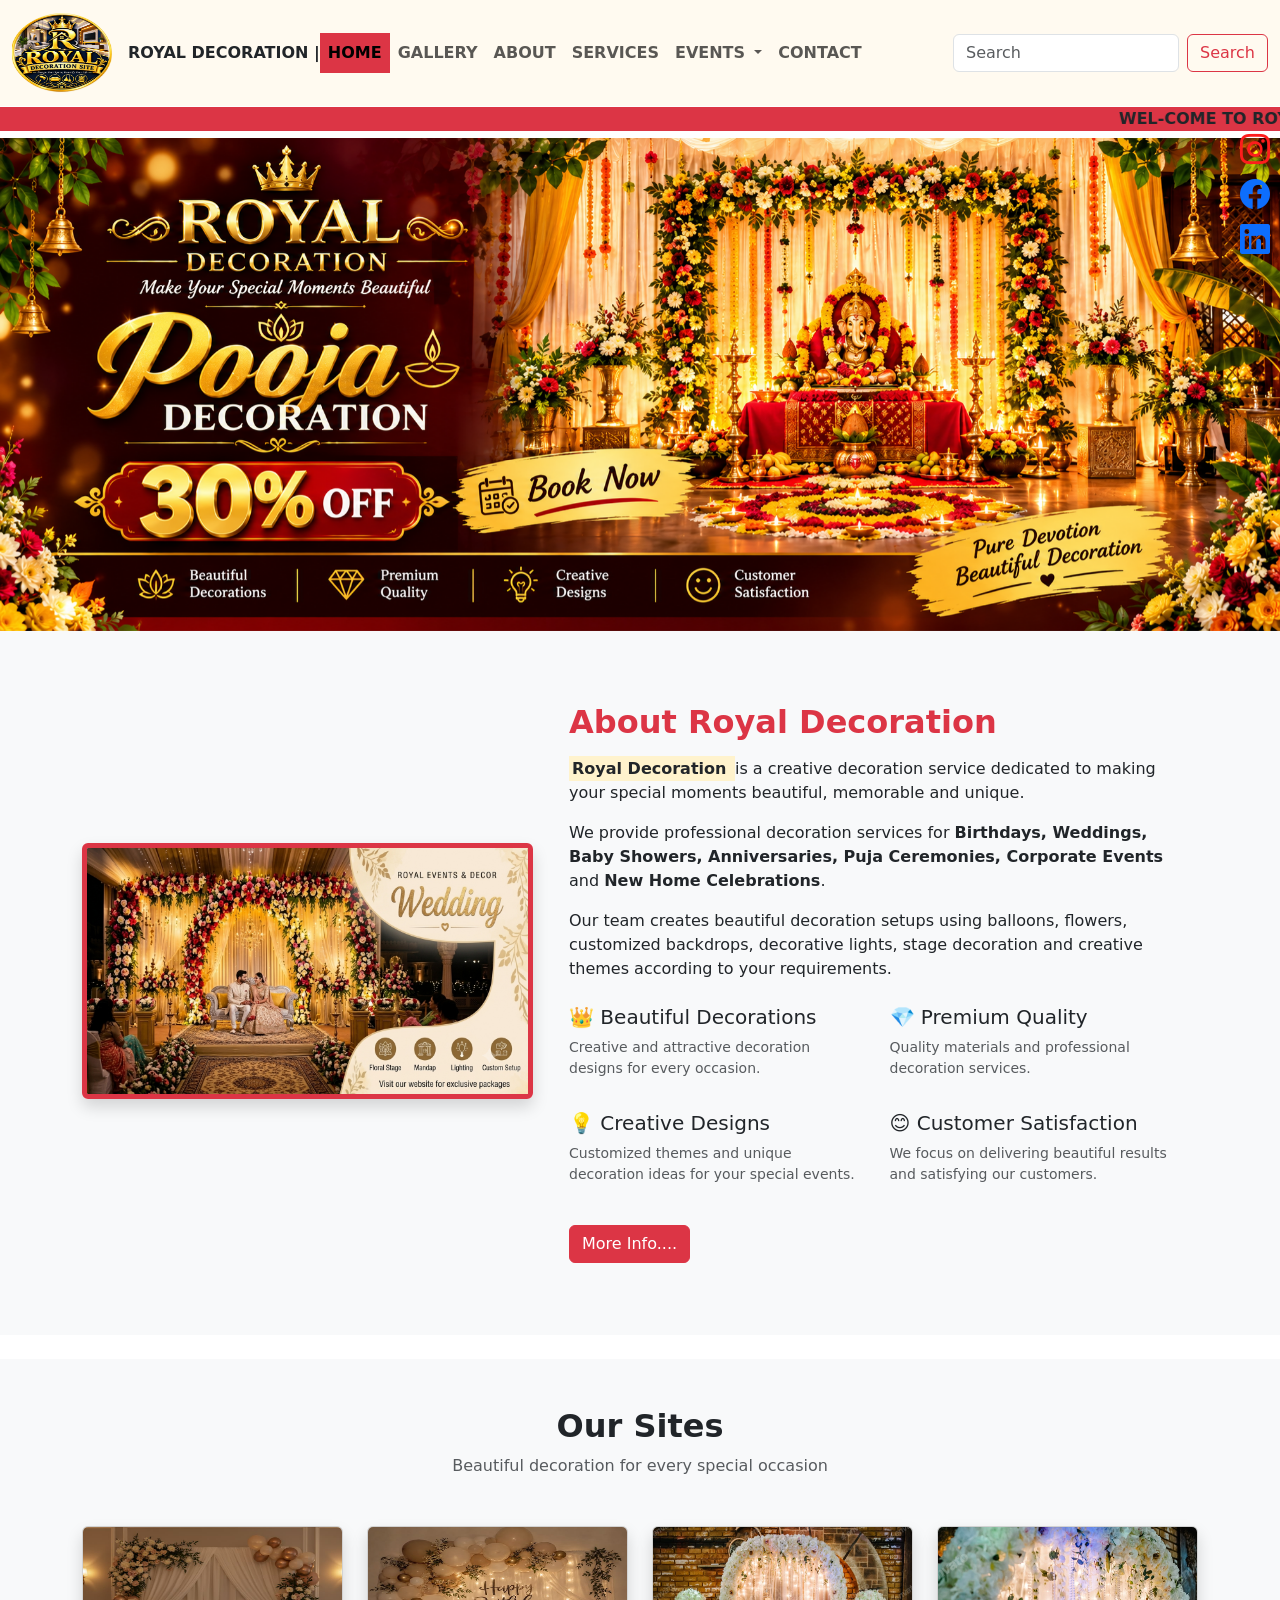
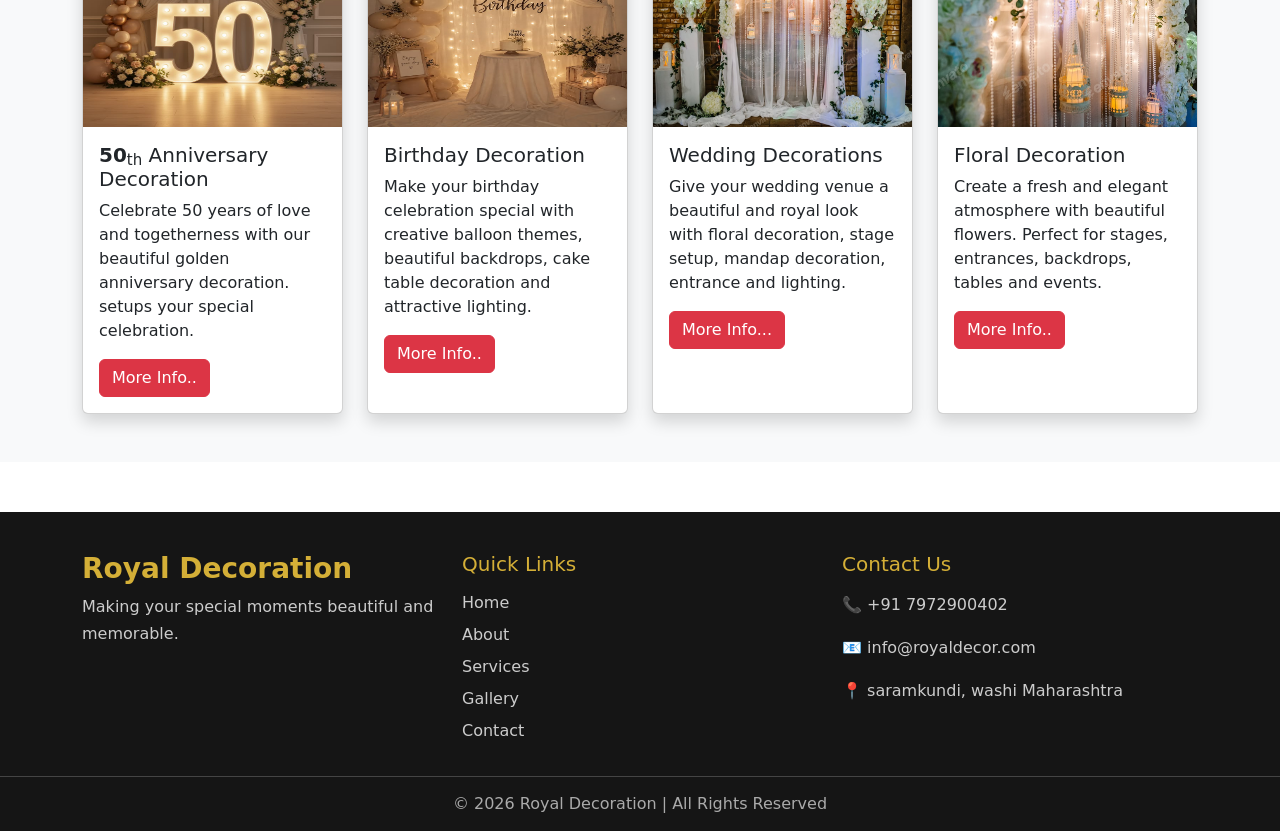
==== commit f3d4e8df: "Update index.html" ====
--- a/index.html
+++ b/index.html
@@ -49,8 +49,10 @@
                     height="80px"
                     alt="Logo">
 
-            </a><section class="bg-
-            "><b>ROYAL DECORATION |</b></section><br><hr><br>
+            </a>
+            <section>
+    <b>ROYAL DECORATION |</b>
+</section>
 
 
             <!-- MOBILE MENU BUTTON -->
@@ -146,7 +148,7 @@
             <B>EVENTS</B>
           </a>
           <ul class="dropdown-menu bg-danger">
-            <li><a class="dropdown-item" href="gallery.html"><important>Puja decoration</important></strong></a></li>
+            <li><a class="dropdown-item" href="gallery.html">Puja decoration</a></li>
             <li><a class="dropdown-item" href="gallery.html">Baby Shower decoration</a></li>
             <li><a class="dropdown-item" href="gallery.html">corporate events decoration</a></li>
             <li><a class="dropdown-item" href="gallery.html">Anniversary decoration</a></li>
@@ -872,7 +874,6 @@
                     </div>
 
 
-                    <div class="modal-footer">
 
 
                         <a href="contact.html"
@@ -986,7 +987,7 @@
 
                             <li>Decorative Lighting</li>
 
-                            <li>Customized Name Decoration<s/li>
+                            <li>Customized Name Decoration</li>
 
                         </ul>
 
@@ -1310,68 +1311,32 @@
     </main>
 
 
-    <!-- =========================
-         FOOTER
-    ========================= -->
+    
+
+
 
     <footer class="footer">
 
-
-        <div class="container">
-
-
-            <div class="row">
-
-
-                <div class="col-md-4">
-
-                    <h3>
-                        Royal Decoration
-                    </h3>
-
-                    <p>
-                        Making your special moments beautiful
-                        and memorable.
-                    </p>
-
-                </div>
-
-
-                <div class="col-md-4">
-
-                    <h5>
-                        Quick Links
-                    </h5>
-
-                    <a href="index.html">
-                        Home
-                    </a>
-
-                    <a href="about.html">
-                        About
-                    </a>
-
-                    <a href="services.html">
-                        Services
-                    </a>
-
-                    <a href="gallery.html">
-                        Gallery
-                    </a>
-
-                    <a href="contact.html">
-                        Contact
-                    </a>
-
-                </div>
-
-
-                <div class="col-md-4">
-
-                    <h5>
-                        Contact Us
-                    </h5>
-
+  <div class="container">
+    <div class="row">
+
+      <div class="col-md-4">
+        <h3>Royal Decoration</h3>
+        <p>Making your special moments beautiful and memorable.</p>
+      </div>
+
+      <div class="col-md-4">
+        <h5>Quick Links</h5>
+        <a href="index.html">Home</a>
+        <a href="about.html">About</a>
+        <a href="services.html">Services</a>
+        <a href="gallery.html">Gallery</a>
+        <a href="contact.html">Contact</a>
+      </div>
+
+      <div class="col-md-4">
+        <h5>Contact Us</h5>
+    
                     <p>
                         📞 +91 7972900402
                     </p>
@@ -1383,25 +1348,16 @@
                     <p>
                         📍 saramkundi, washi Maharashtra
                     </p>
-
-                </div>
-
-
-            </div>
-
-
-        </div>
-
-
-        <div class="copyright">
-
-            © 2026 Royal Decoration | All Rights Reserved
-
-        </div>
-
-
-    </footer>
-
+      </div>
+
+    </div>
+  </div>
+
+  <div class="copyright">
+    © 2026 Royal Decoration | All Rights Reserved
+  </div>
+
+</footer>
 
 
     <!-- ================================================= -->
@@ -1417,4 +1373,5 @@
 
 </body>
 
+
 </html>
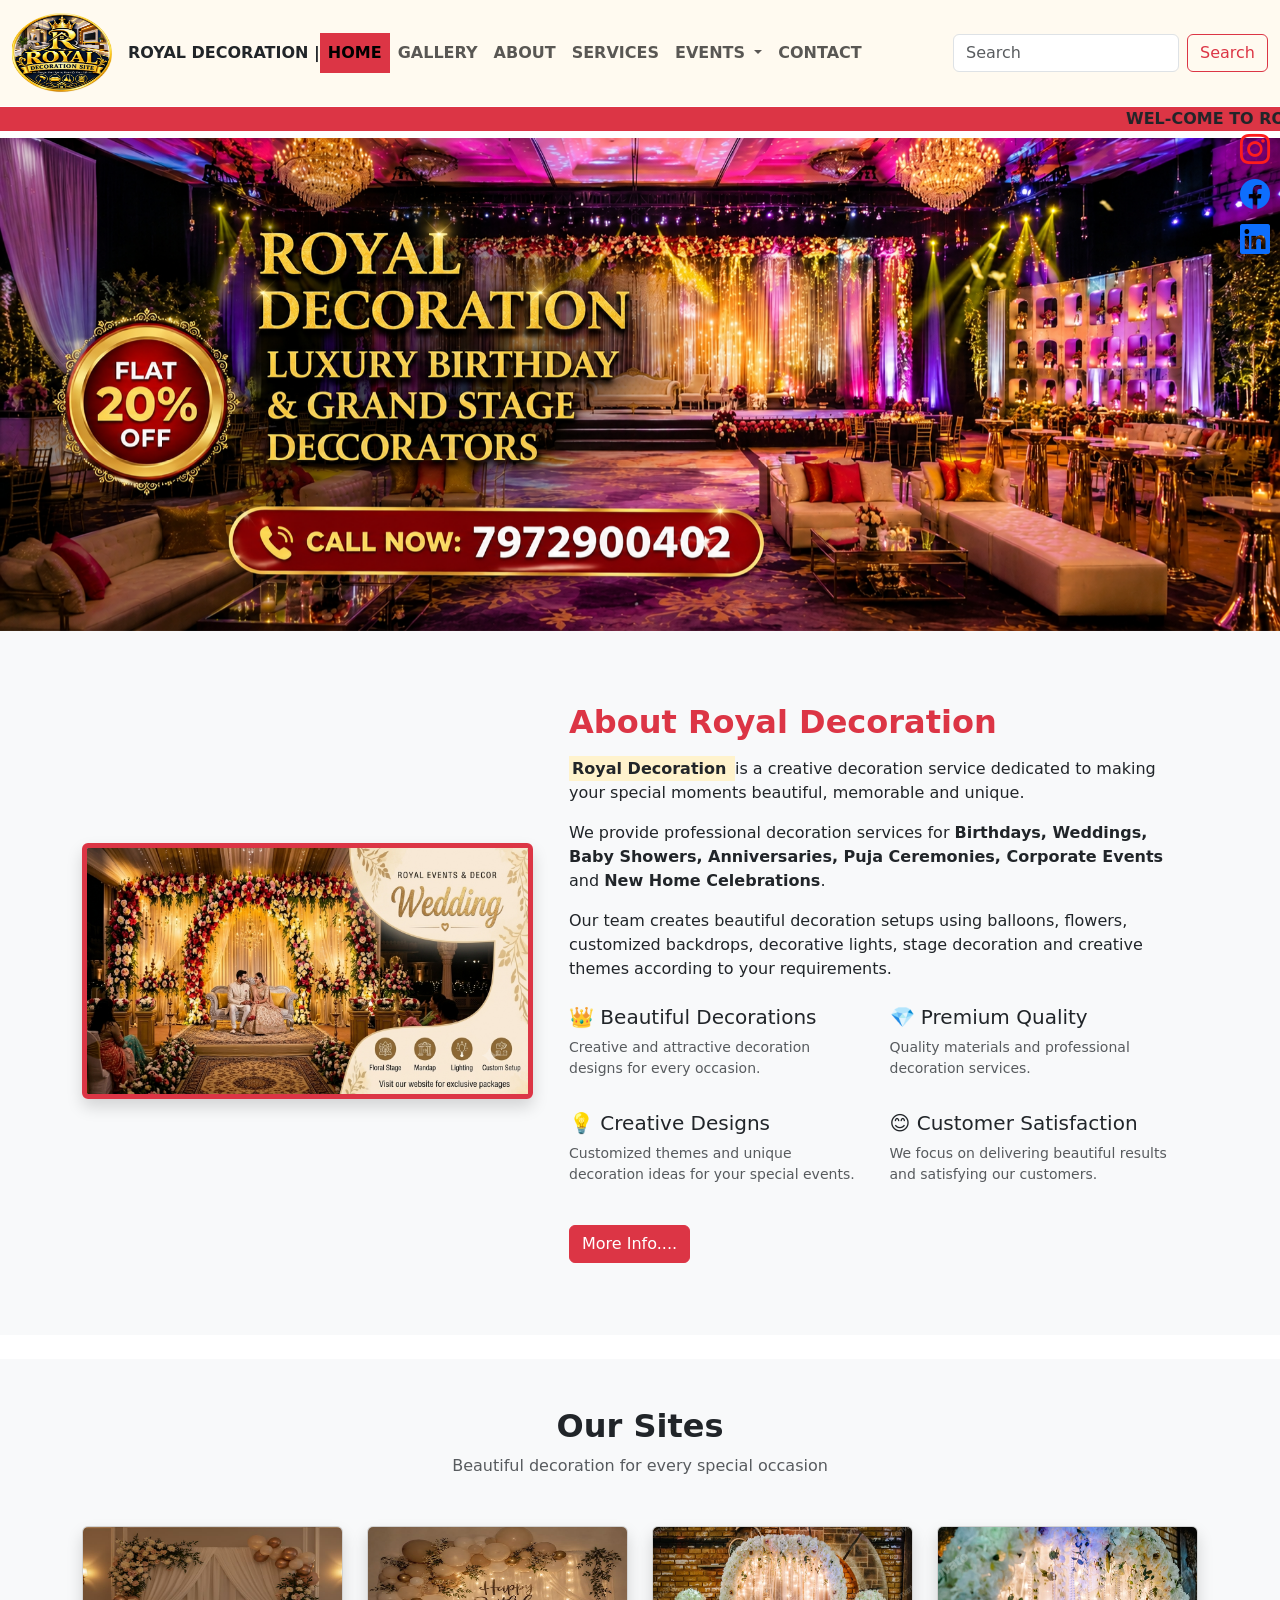
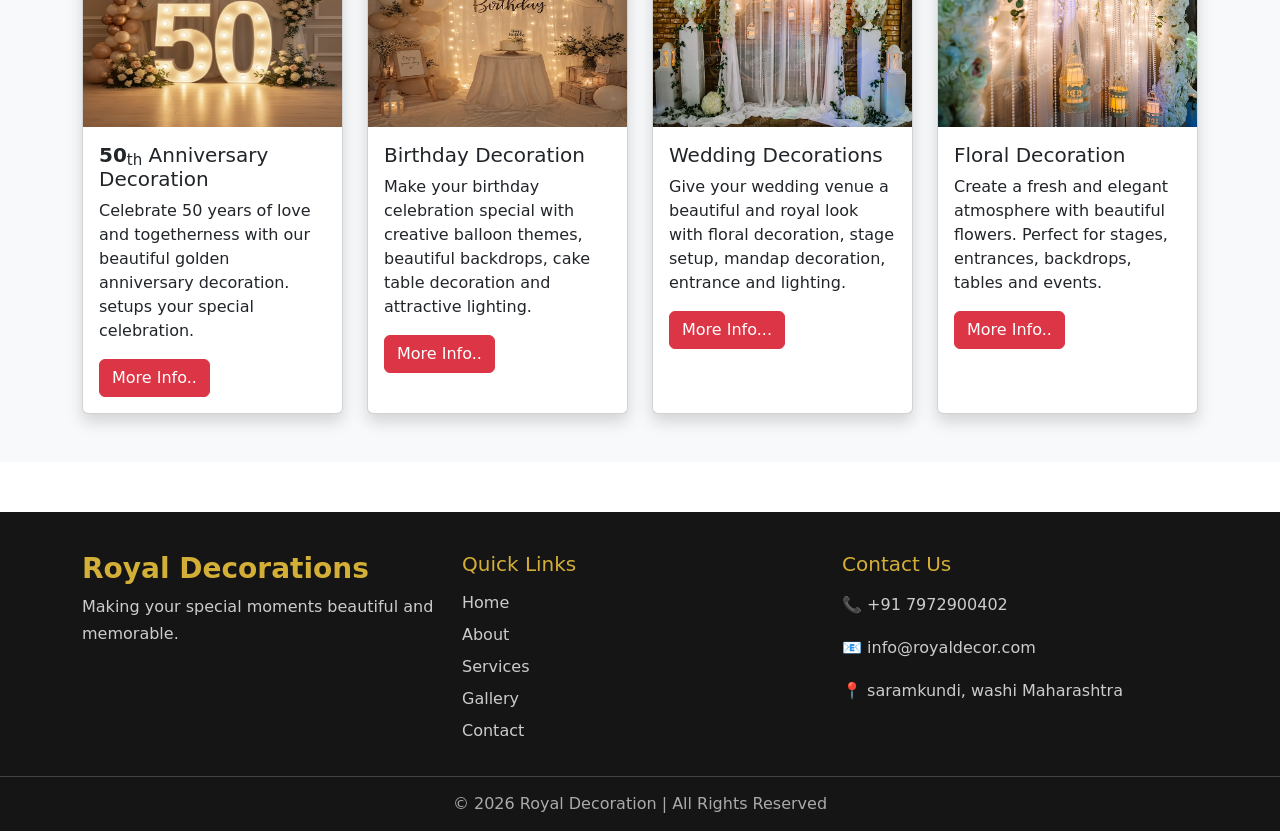
==== commit 7bb22a03: "Update index.html" ====
--- a/index.html
+++ b/index.html
@@ -1,7 +1,7 @@
-<!doctype html>
-<html lang="en">
-
-<head>
+ <!doctype html>
+ <html lang="en">
+
+ <head>
 
     <meta charset="utf-8">
 
@@ -24,10 +24,10 @@
         integrity="sha384-sRIl4kxILFvY47J16cr9ZwB07vP4J8+LH7qKQnuqkuIAvNWLzeN8tE5YBujZqJLB"
         crossorigin="anonymous">
 
-</head>
-
-
-<body>
+ </head>
+
+
+ <body>
     
 
 
@@ -52,7 +52,7 @@
             </a>
             <section>
     <b>ROYAL DECORATION |</b>
-</section>
+ </section>
 
 
             <!-- MOBILE MENU BUTTON -->
@@ -150,11 +150,11 @@
           <ul class="dropdown-menu bg-danger">
             <li><a class="dropdown-item" href="gallery.html">Puja decoration</a></li>
             <li><a class="dropdown-item" href="gallery.html">Baby Shower decoration</a></li>
-            <li><a class="dropdown-item" href="gallery.html">corporate events decoration</a></li>
+            <li><a class="dropdown-item" href="gallery.html">Corporate events decoration</a></li>
             <li><a class="dropdown-item" href="gallery.html">Anniversary decoration</a></li>
-            <li><a class="dropdown-item" href="gallery.html">birthday decoration</a></li>
-            <li><a class="dropdown-item" href="gallery.html">wedding decoration</a></li>
-             <li><a class="dropdown-item" href="gallery.html">new home decoration</a></li>
+            <li><a class="dropdown-item" href="gallery.html">Birthday decoration</a></li>
+            <li><a class="dropdown-item" href="gallery.html">Wedding decoration</a></li>
+             <li><a class="dropdown-item" href="gallery.html">New home decoration</a></li>
             <li><hr class="dropdown-divider"></li>
           </ul>
            <!-- CONTACT -->
@@ -1321,7 +1321,7 @@
     <div class="row">
 
       <div class="col-md-4">
-        <h3>Royal Decoration</h3>
+        <h3>Royal Decorations</h3>
         <p>Making your special moments beautiful and memorable.</p>
       </div>
 
@@ -1357,7 +1357,7 @@
     © 2026 Royal Decoration | All Rights Reserved
   </div>
 
-</footer>
+ </footer>
 
 
     <!-- ================================================= -->
@@ -1371,7 +1371,5 @@
     
     <script src="js/new.js"></script>
 
-</body>
-
-
-</html>+ </body>
+ </html>
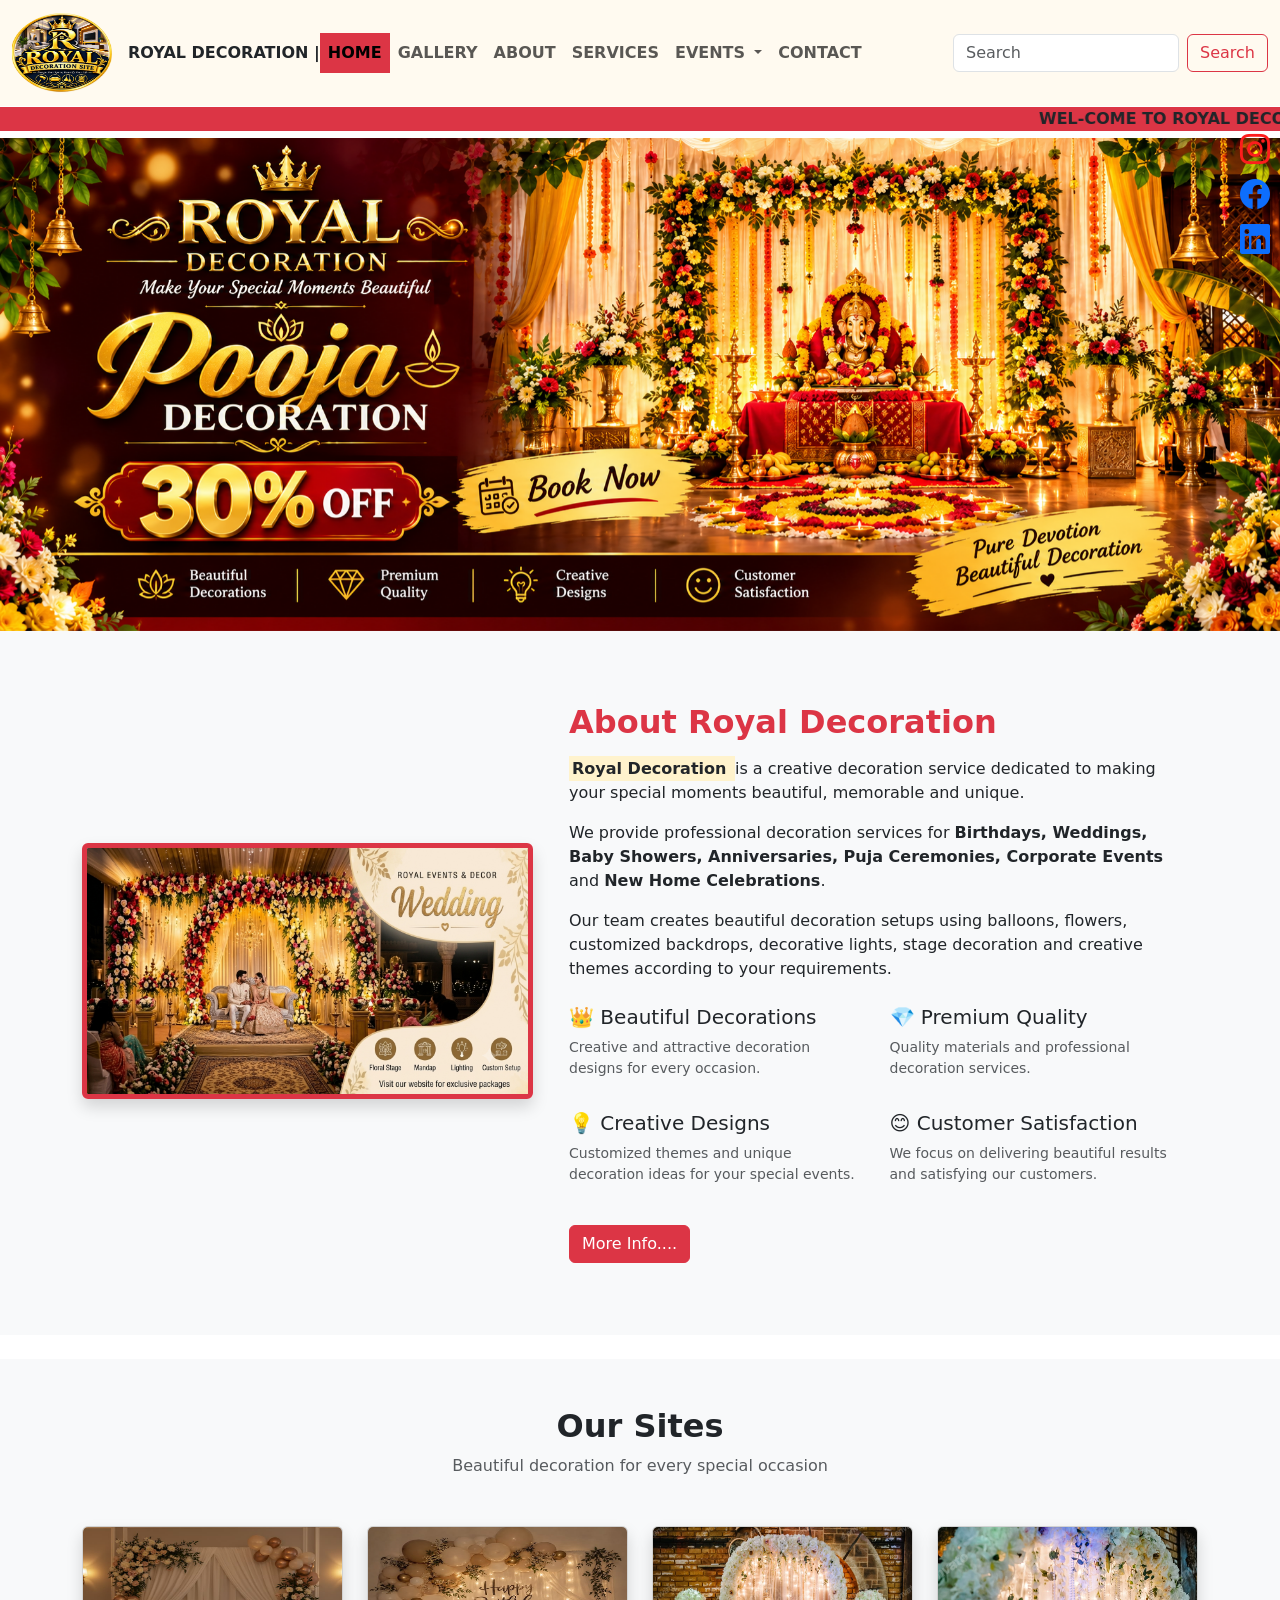
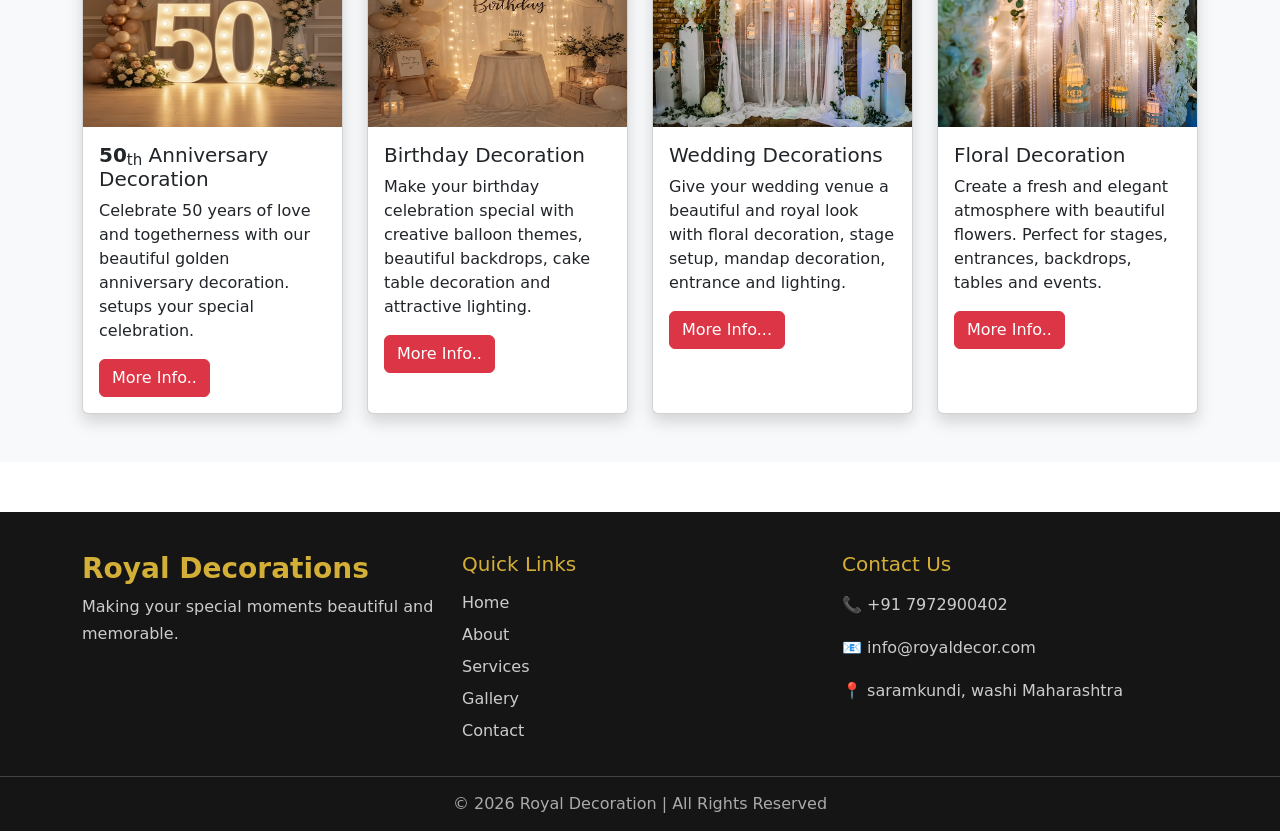
==== commit 103a2402: "Update index.html" ====
--- a/index.html
+++ b/index.html
@@ -7,7 +7,7 @@
 
     <meta name="viewport" content="width=device-width, initial-scale=1">
 
-    <title>home</title>
+    <title>Home</title>
 
  <!-- Bootstrap Icons -->
     <link rel="stylesheet"
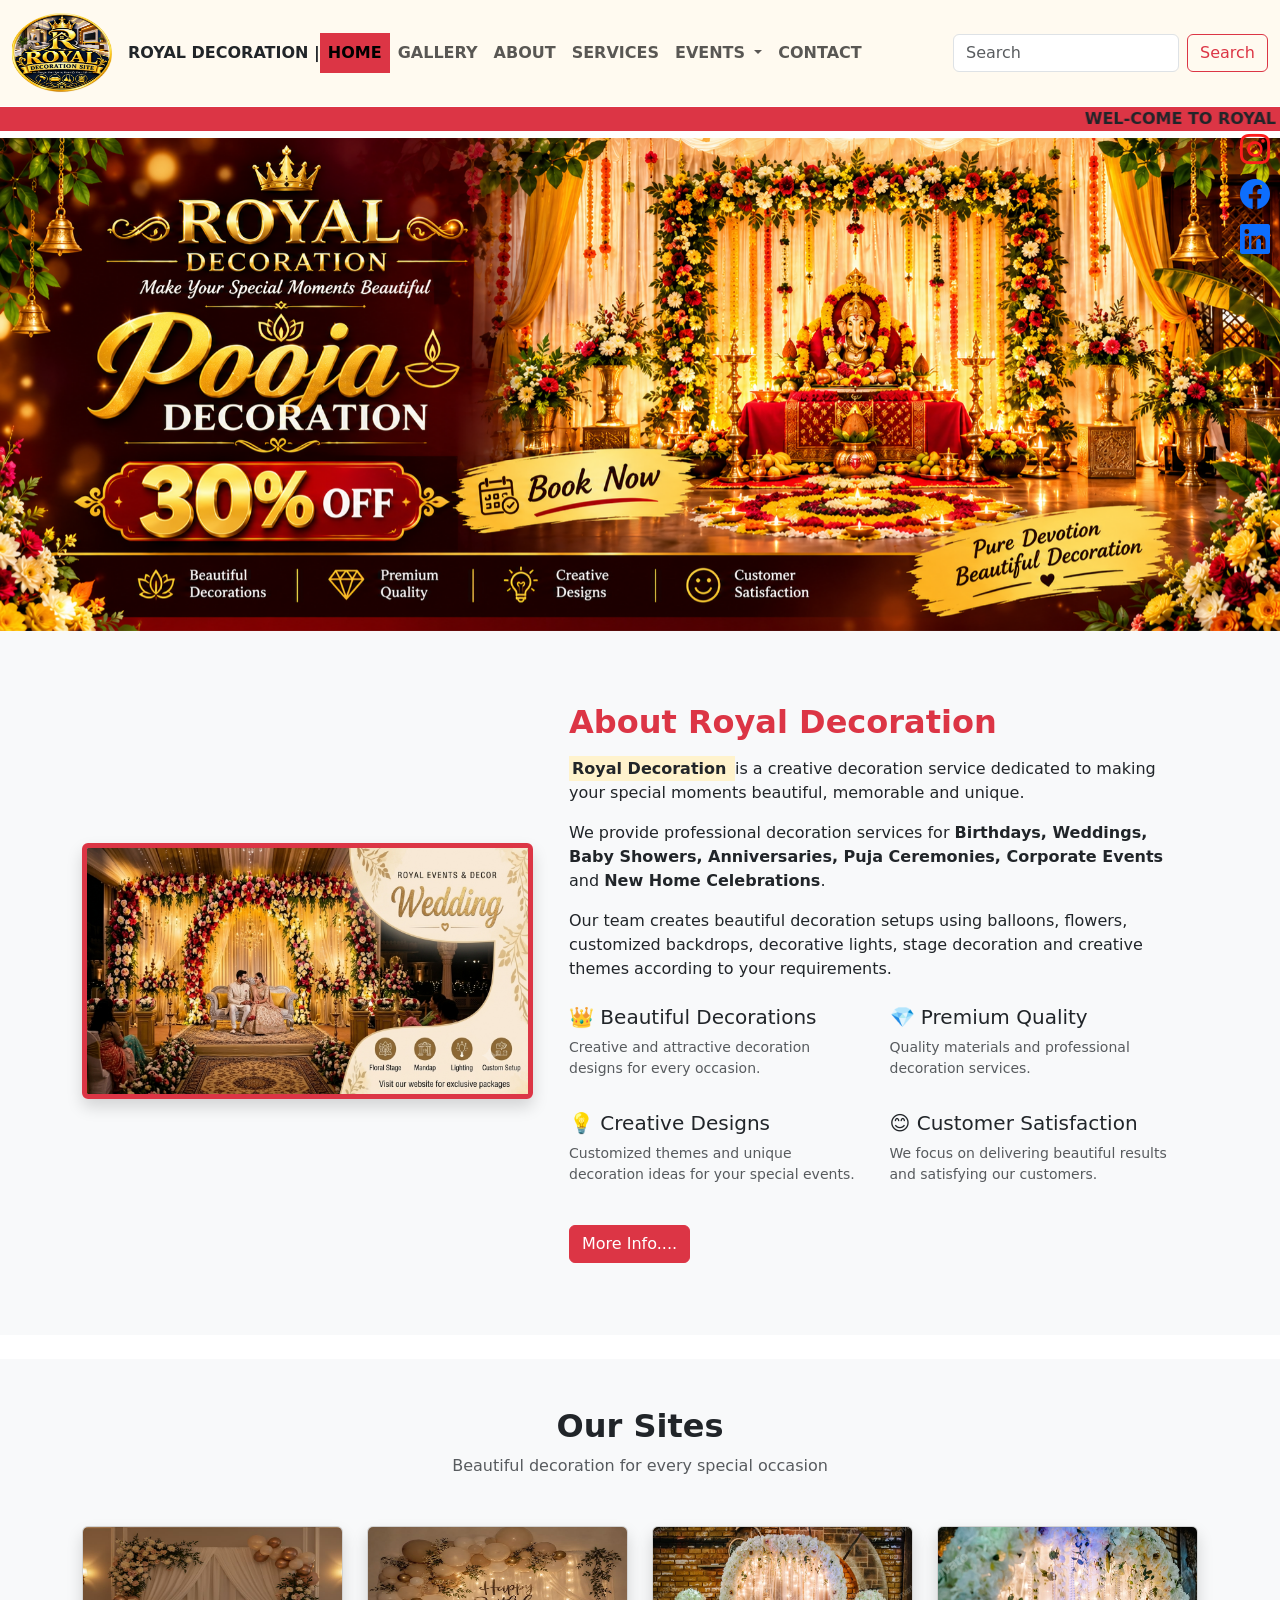
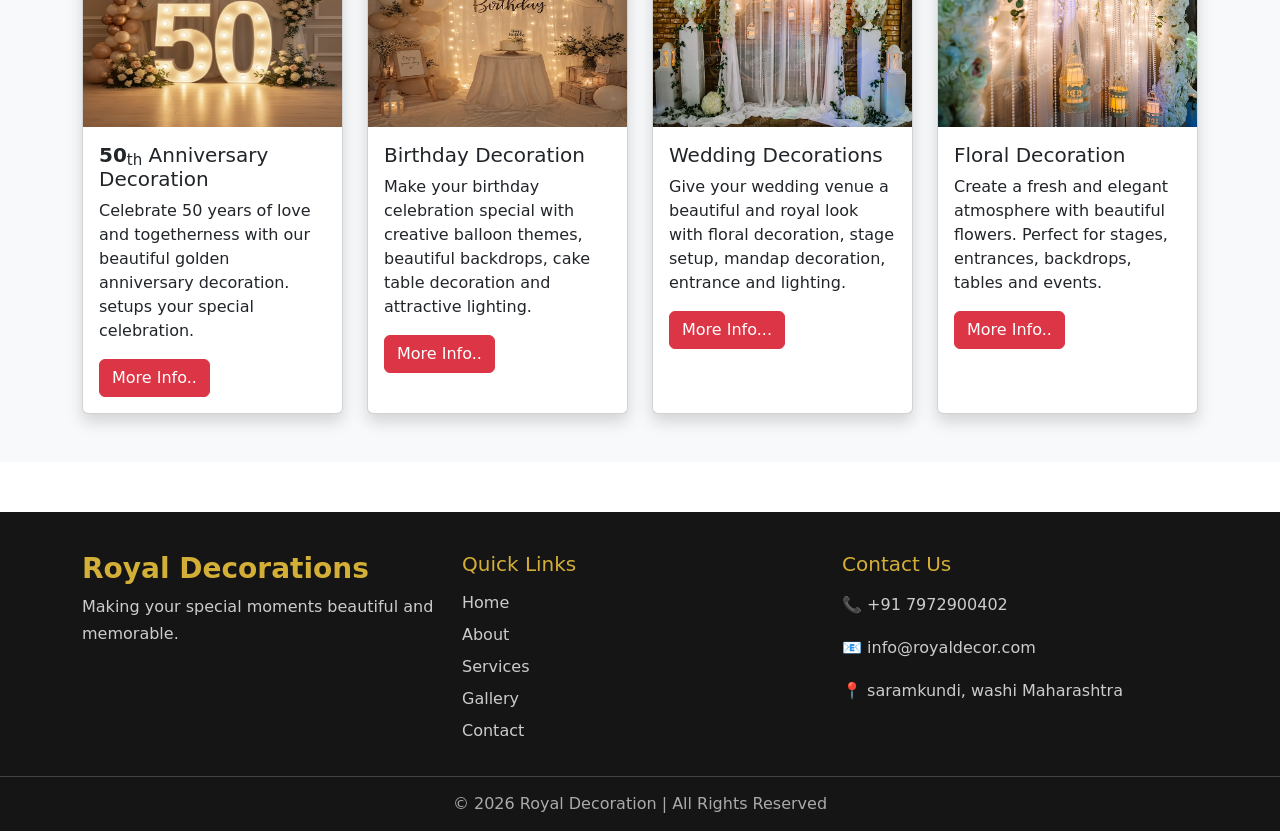
==== commit 73385994: "Update index.html" ====
--- a/index.html
+++ b/index.html
@@ -148,13 +148,13 @@
             <B>EVENTS</B>
           </a>
           <ul class="dropdown-menu bg-danger">
-            <li><a class="dropdown-item" href="gallery.html">Puja decoration</a></li>
-            <li><a class="dropdown-item" href="gallery.html">Baby Shower decoration</a></li>
-            <li><a class="dropdown-item" href="gallery.html">Corporate events decoration</a></li>
-            <li><a class="dropdown-item" href="gallery.html">Anniversary decoration</a></li>
-            <li><a class="dropdown-item" href="gallery.html">Birthday decoration</a></li>
-            <li><a class="dropdown-item" href="gallery.html">Wedding decoration</a></li>
-             <li><a class="dropdown-item" href="gallery.html">New home decoration</a></li>
+            <li><a class="dropdown-item" href="gallery.html">Puja decorations</a></li>
+            <li><a class="dropdown-item" href="gallery.html">Baby Shower decorations</a></li>
+            <li><a class="dropdown-item" href="gallery.html">Corporate events decorations</a></li>
+            <li><a class="dropdown-item" href="gallery.html">Anniversary decorations</a></li>
+            <li><a class="dropdown-item" href="gallery.html">Birthday decorations</a></li>
+            <li><a class="dropdown-item" href="gallery.html">Wedding decorations</a></li>
+             <li><a class="dropdown-item" href="gallery.html">New home decorations</a></li>
             <li><hr class="dropdown-divider"></li>
           </ul>
            <!-- CONTACT -->
